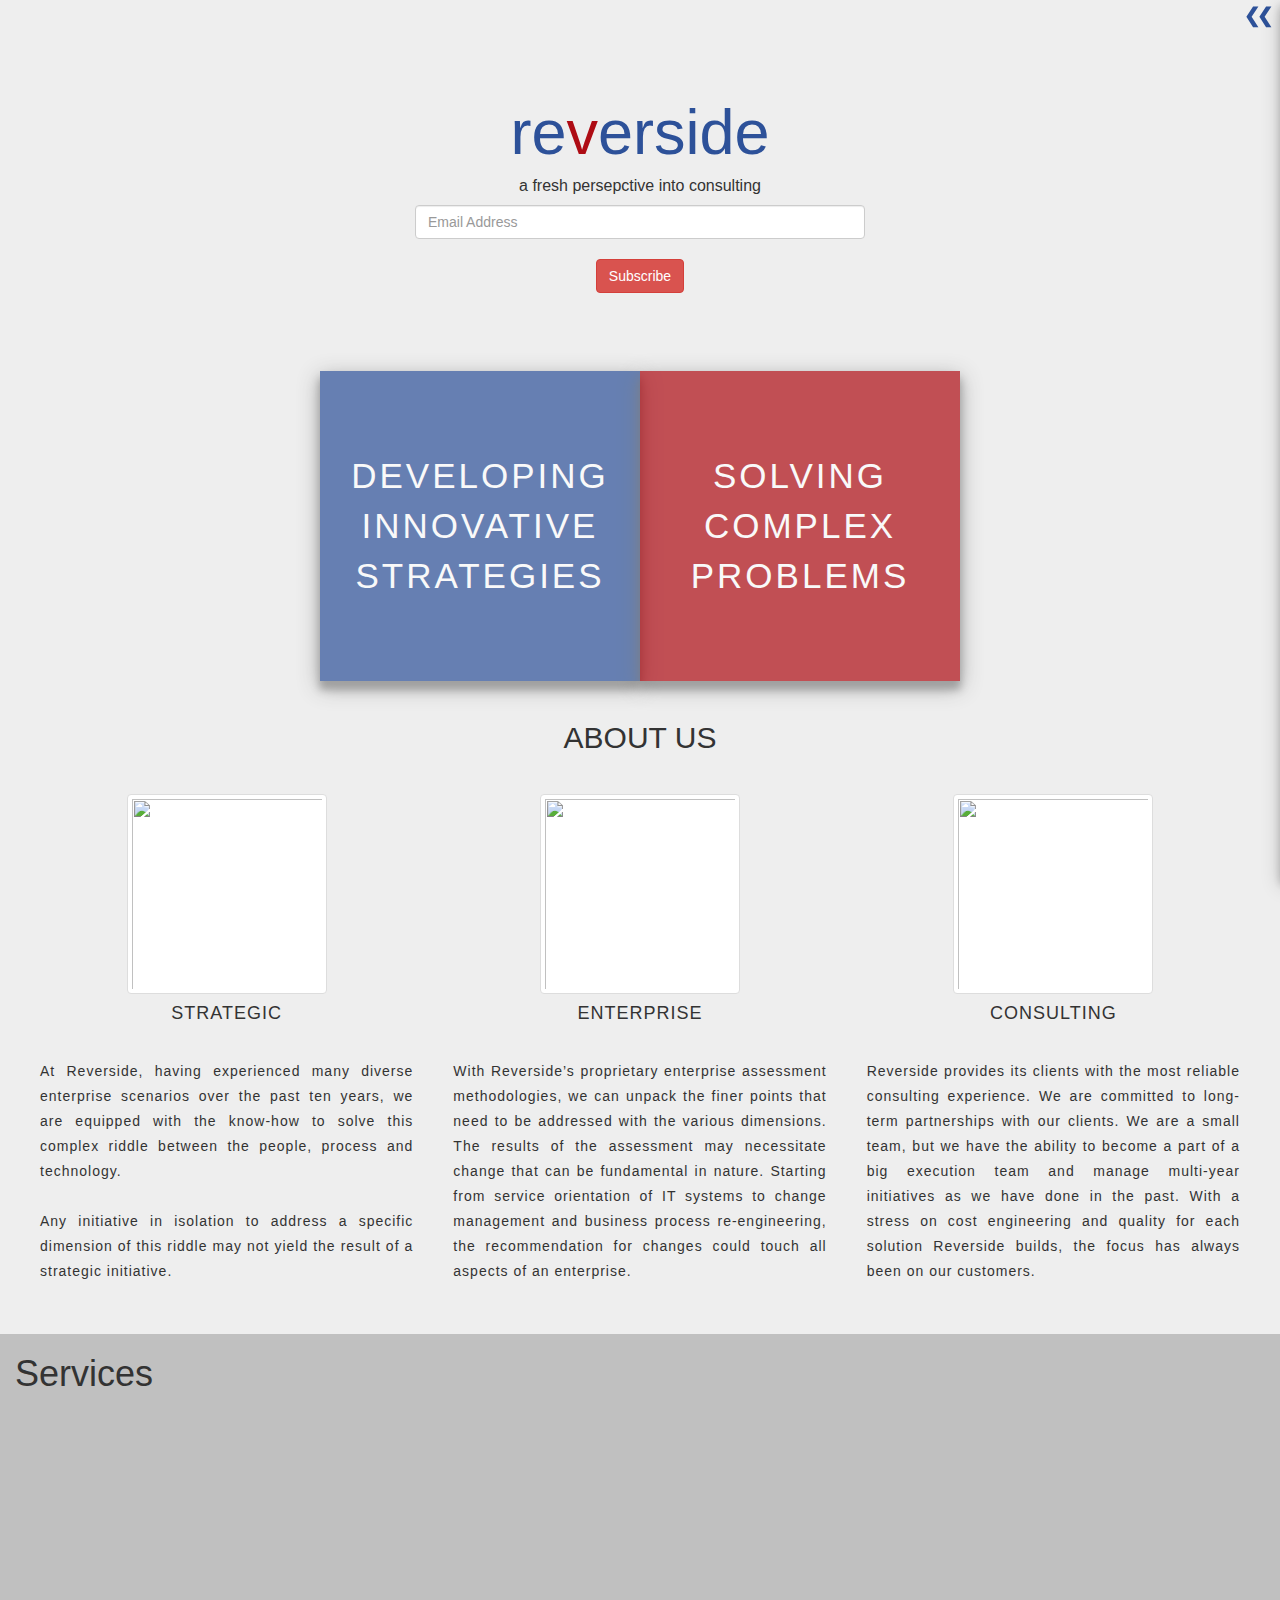
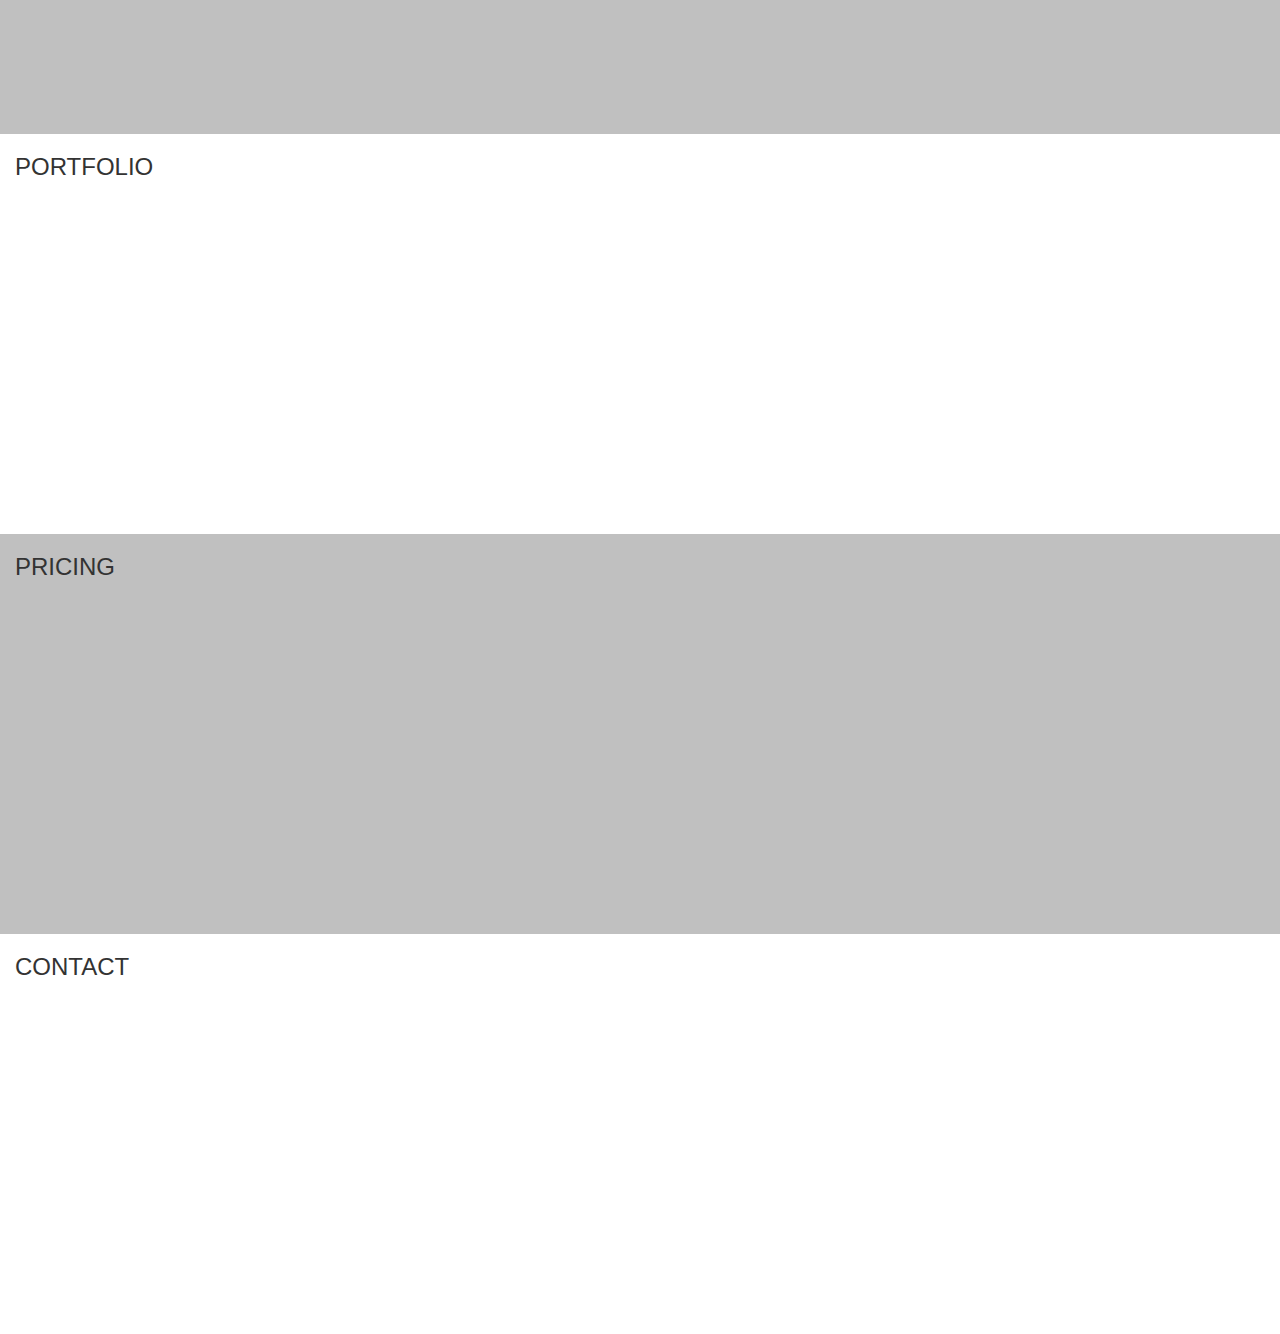
==== index.html @ c1f7d6f1 "Update index.html" ====
<!DOCTYPE html>
<html lang="en">
<head>
  <!-- Theme Made By www.w3schools.com - No Copyright -->
  <title>Bootstrap Theme Company Page</title>
  <meta charset="utf-8">
  <meta name="viewport" content="width=device-width, initial-scale=1">
  <link rel="stylesheet" href="https://maxcdn.bootstrapcdn.com/bootstrap/3.3.7/css/bootstrap.min.css">
  <link href="https://fonts.googleapis.com/css?family=Montserrat" rel="stylesheet" type="text/css">
  <link href="https://fonts.googleapis.com/css?family=Lato" rel="stylesheet" type="text/css">
  <link rel="stylesheet" type="text/css" href="style.css">
  <script src="https://ajax.googleapis.com/ajax/libs/jquery/1.12.4/jquery.min.js"></script>
  <script src="https://maxcdn.bootstrapcdn.com/bootstrap/3.3.7/js/bootstrap.min.js"></script>
</head>
<body id="myPage" data-spy="scroll" data-target=".menu" data-offset="60">

<div style="position: fixed; width: 100%; left: 0; top: 0; background: transparent; padding-right: 10px; z-index: 999;">
   <span style=" float: right; color : #2D5199; font-size: 20px; letter-spacing: 3px; line-height: 30px;">
      <label for="menu-btn" style="letter-spacing: -4px;">&#10094;&#10094;</label>
    </span>
</div>

<input type='checkbox' id='menu-btn' style="display: none;">

<div class="navbar menu" >
    <div style="float: right;  font-size: 20px;   line-height: 30px;   padding-right: 10px;">
    	 <label style="letter-spacing: -4px;" for='menu-btn'>&#10095;&#10095;</label>
    </div>
    <br><br>
    <ul class="nav navbar-nav" >
        <li><a href="#welcome">WELCOME</a></li>
        <li><a href="#about">ABOUT</a></li>
        <li><a href="#services">SERVICES</a></li>
        <li><a href="#portfolio">PORTFOLIO</a></li>
        <li><a href="#pricing">PRICING</a></li>
        <li><a href="#contact">CONTACT</a></li>
    </ul>
</div>

<div id="content" style="background: url(http://www.activityvillage.co.uk/sites/default/files/images/grid_paper_square_dots_460_0.jpg) no-repeat;">
	<div id="welcome" class="jumbotron text-center" style="margin: 0px;">
	  <div style="padding: 30px 0px 30px 0px;">
		  <h1 style="color: #2D5199;">re<font style="color: #AE0C14;">v</font>erside</h1>
		  <h4 style="font-size: 16px;">a fresh persepctive into consulting</h4>
		  <form class="form-inline" style="padding: 0px 20px 0px 20px;">
		    <input type="email" class="form-control" size="50" placeholder="Email Address">
		    <br><br>
		    <button type="button" class="btn btn-danger">Subscribe</button>
		  </form>
	  </div>
	</div>

	<div class="container-fluid" style="background-color: #eee;" >
	  <div class="row" >
	    <div class="col-md-3"></div>
	  	<div class="col-md-3 text-center" style="background: #2D5199; color: white; padding: 80px 0px 80px 0px; opacity: 0.7; box-shadow: 0 8px 8px 0 grey, 0 6px 20px 0 grey;">
	  	
	  	  <span style="font-size: 35px; letter-spacing: 3px;">DEVELOPING INNOVATIVE STRATEGIES</span>
	  	  
	  	</div>
	  	<div class="col-md-3 text-center" style="background: #AE0C14; color: white; padding: 80px 15px 80px 15px; opacity: 0.7; box-shadow: 0 8px 8px 0 grey, 0 6px 20px 0 grey;">
	  	   <span style="font-size: 35px; letter-spacing: 3px;">SOLVING COMPLEX PROBLEMS</span>

	  	</div>
	  </div>
	</div>

	
	   
	</div>


	<!-- Container (About Section) -->
	<div id="about" class="container-fluid" style=" background: #eee;">
	   <div class="row">
	   		<div class="col-md-12 text-center">
	   		<br>
	   			<h2>ABOUT US</h2>
	   			
	   		</div>
	   </div>
	   <div class="row" style="font-size: 14px; line-height: 25px; letter-spacing: 1px; padding: 20px;">
	   	    <div class="col-md-4 text-center" style="padding: 10px 20px 20px 20px;" >
	   	        <img src="http://fravahar.persiangig.com/management/Strategic%20Thinking.png" style="width: 200px; height: 200px;" class="img-thumbnail">
	   	        <h4>STRATEGIC</h4>
	   	        <br>
	   	    	<p style="text-align: justify; " >At Reverside, having experienced many diverse enterprise scenarios over the past ten years, we are equipped with the know-how to solve this complex riddle between the people, process and technology.<br><br> Any initiative in isolation to address a specific dimension of this riddle may not yield the result of a strategic initiative.</p>
	   	    </div>
	   		<div class="col-md-4 text-center" style="padding: 10px 20px 20px 20px; ">
	   			<img src="https://initiativeready.com/media/com_hikashop/upload/methodology.png" style="width: 200px; height: 200px;" class="img-thumbnail">
	   			<h4>ENTERPRISE</h4>
	   			<br>
	   			<p style="text-align: justify; ">With Reverside’s proprietary enterprise assessment methodologies, we can unpack the finer points that need to be addressed with the various dimensions. The results of the assessment may necessitate change that can be fundamental in nature. Starting from service orientation of IT systems to change management and business process re-engineering, the recommendation for changes could touch all aspects of an enterprise.</p>
	   			

	   		</div>
	   		<div class="col-md-4 text-center" style="padding: 10px 20px 20px 20px; ">
	   		<img src="http://asiabearingco.com/best-bearing-shop-in-lucknow-kanpur-delhi-varanasi-barabanki/wp-content/uploads/2015/09/clients.png" style="width: 200px; height: 200px;" class="img-thumbnail">
	   		<h4>CONSULTING</h4>
	   		<br>
	   		<p style="text-align: justify; ">Reverside provides its clients with the most reliable consulting experience. We are committed to long-term partnerships with our clients. We are a small team, but we have the ability to become a part of a big execution team and manage multi-year initiatives as we have done in the past. With a stress on cost engineering and quality for each solution Reverside builds, the focus has always been on our customers.</p>
	   	    </div>
	   </div>
	</div>

	<!-- Container (Services Section) -->
	<div id="services" class="container-fluid" style="height: 400px; background: silver;" >
		<h1>Services</h1>
	</div>

	<!-- Container (Portfolio Section) -->
	<div id="portfolio" class="container-fluid" style="height: 400px; background: white;">
	 	<h3>PORTFOLIO</h3>
	</div>

	<!-- Container (Pricing Section) -->
	<div id="pricing" class="container-fluid" style="height: 400px; background: silver;">
	  	<h3>PRICING</h3>
	</div>

	<!-- Container (Contact Section) -->
	<div id="contact" class="container-fluid bg-grey" style="height: 400px; background: white;">
	  	<h3>CONTACT</h3>
	</div>
</div>

<script src="script.js"></script>

</body>
</html>
---- style.css ----
.menu {
    position: fixed; 
		top: 0;
		bottom: 0;
		right: 0;
		float: left;
		width: 200px;
		z-index: 1000;
		background: #2D5199;
		color: white;
		box-shadow: 0 5px 8px 0 rgba(0, 0, 0, 0.2), 0 6px 20px 0 rgba(0, 0, 0, 0.19);
		transform: translateX(100%);
		transition: transform 1s;
}

.menu > ul > li {
	padding: 10px;
}

.menu > ul > li > a {
 	color: white;
}

#menu-btn:checked + .menu {
 	transform: translateX(0%);
}
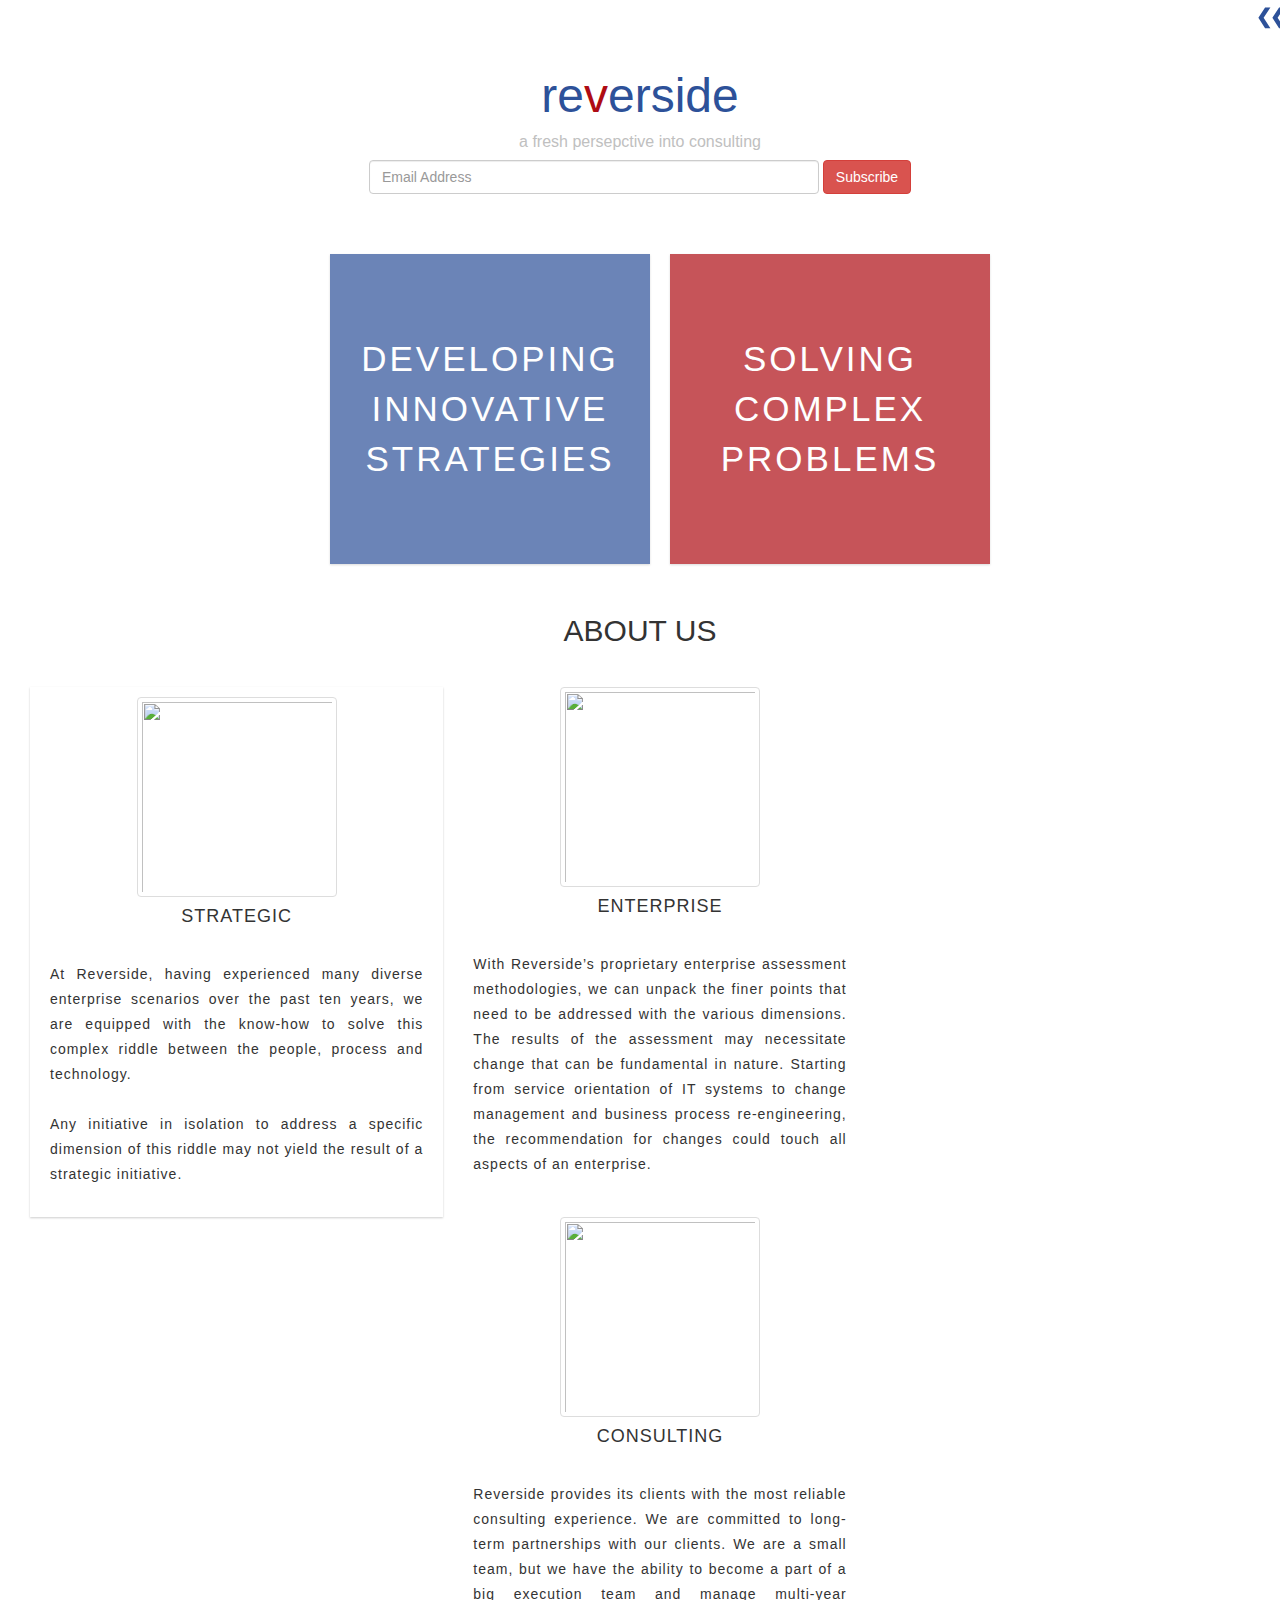
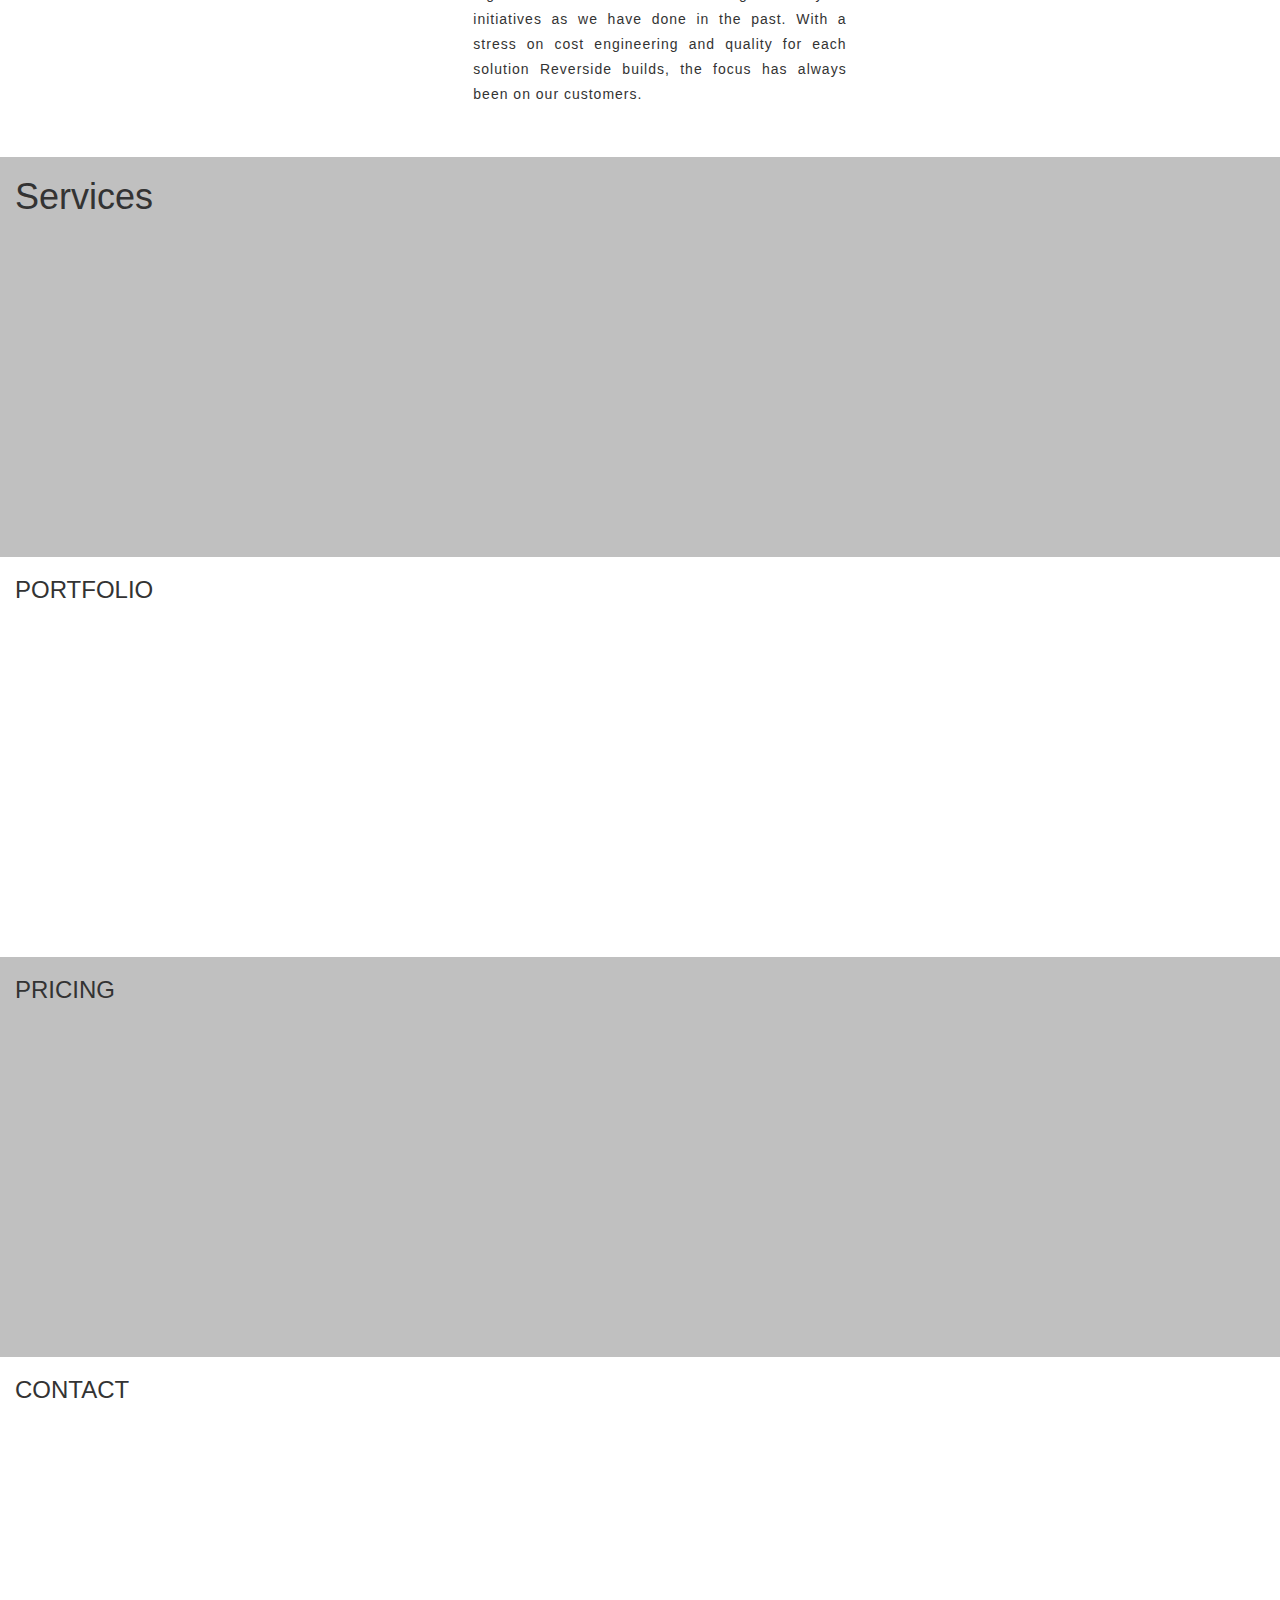
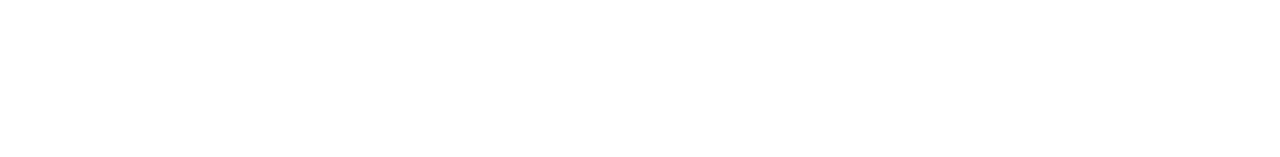
==== commit 5b313fef: "Update" ====
--- a/index.html
+++ b/index.html
@@ -1,8 +1,7 @@
 <!DOCTYPE html>
 <html lang="en">
 <head>
-  <!-- Theme Made By www.w3schools.com - No Copyright -->
-  <title>Bootstrap Theme Company Page</title>
+  <title>Reverside</title>
   <meta charset="utf-8">
   <meta name="viewport" content="width=device-width, initial-scale=1">
   <link rel="stylesheet" href="https://maxcdn.bootstrapcdn.com/bootstrap/3.3.7/css/bootstrap.min.css">
@@ -12,66 +11,62 @@
   <script src="https://ajax.googleapis.com/ajax/libs/jquery/1.12.4/jquery.min.js"></script>
   <script src="https://maxcdn.bootstrapcdn.com/bootstrap/3.3.7/js/bootstrap.min.js"></script>
 </head>
-<body id="myPage" data-spy="scroll" data-target=".menu" data-offset="60">
+<body data-spy="scroll" data-target=".menu" data-offset="60">
 
-<div style="position: fixed; width: 100%; left: 0; top: 0; background: transparent; padding-right: 10px; z-index: 999;">
-   <span style=" float: right; color : #2D5199; font-size: 20px; letter-spacing: 3px; line-height: 30px;">
-      <label for="menu-btn" style="letter-spacing: -4px;">&#10094;&#10094;</label>
-    </span>
-</div>
+  <div id="sidemenu">
+	  <input id="menu-ctrl" type="checkbox"/>
+	  <div class="navbar navbar-inverse  menu-bar" >
+	    <div class="menu-btn">
+	      	<label for="menu-ctrl">&#10094;&#10094;</label>
+	    </div>
+	    <ul class="nav navbar-nav menu-list">
+	        <li><a href="#welcome">WELCOME</a></li>
+	        <li><a href="#about">ABOUT</a></li>
+	        <li><a href="#services">SERVICES</a></li>
+	        <li><a href="#portfolio">PORTFOLIO</a></li>
+	        <li><a href="#pricing">PRICING</a></li>
+	        <li><a href="#contact">CONTACT</a></li>
+	    </ul>
+	  </div>
+  </div>
 
-<input type='checkbox' id='menu-btn' style="display: none;">
-
-<div class="navbar menu" >
-    <div style="float: right;  font-size: 20px;   line-height: 30px;   padding-right: 10px;">
-    	 <label style="letter-spacing: -4px;" for='menu-btn'>&#10095;&#10095;</label>
-    </div>
-    <br><br>
-    <ul class="nav navbar-nav" >
-        <li><a href="#welcome">WELCOME</a></li>
-        <li><a href="#about">ABOUT</a></li>
-        <li><a href="#services">SERVICES</a></li>
-        <li><a href="#portfolio">PORTFOLIO</a></li>
-        <li><a href="#pricing">PRICING</a></li>
-        <li><a href="#contact">CONTACT</a></li>
-    </ul>
-</div>
-
-<div id="content" style="background: url(http://www.activityvillage.co.uk/sites/default/files/images/grid_paper_square_dots_460_0.jpg) no-repeat;">
-	<div id="welcome" class="jumbotron text-center" style="margin: 0px;">
-	  <div style="padding: 30px 0px 30px 0px;">
-		  <h1 style="color: #2D5199;">re<font style="color: #AE0C14;">v</font>erside</h1>
-		  <h4 style="font-size: 16px;">a fresh persepctive into consulting</h4>
-		  <form class="form-inline" style="padding: 0px 20px 0px 20px;">
+<div id="content">
+  
+  <div id="welcome" class="container-fluid">
+    
+    <div class="row">
+      <div class="col-md-3"></div>
+	  <div class="col-md-6 text-center" style="padding: 50px 10px 50px 10px;">
+	    <h1 style="font-size:3pc; color: #2D5199;">re<font style="color: #AE0C14;">v</font>erside</h1>
+	    <h4 style="font-size:1pc; color: silver;">a fresh persepctive into consulting</h4>
+	    <form class="form-inline">
+	      <div class="form-group">
 		    <input type="email" class="form-control" size="50" placeholder="Email Address">
-		    <br><br>
+		  </div>
+		  <div class="form-group">
 		    <button type="button" class="btn btn-danger">Subscribe</button>
-		  </form>
-	  </div>
-	</div>
-
-	<div class="container-fluid" style="background-color: #eee;" >
-	  <div class="row" >
-	    <div class="col-md-3"></div>
-	  	<div class="col-md-3 text-center" style="background: #2D5199; color: white; padding: 80px 0px 80px 0px; opacity: 0.7; box-shadow: 0 8px 8px 0 grey, 0 6px 20px 0 grey;">
-	  	
-	  	  <span style="font-size: 35px; letter-spacing: 3px;">DEVELOPING INNOVATIVE STRATEGIES</span>
-	  	  
-	  	</div>
-	  	<div class="col-md-3 text-center" style="background: #AE0C14; color: white; padding: 80px 15px 80px 15px; opacity: 0.7; box-shadow: 0 8px 8px 0 grey, 0 6px 20px 0 grey;">
-	  	   <span style="font-size: 35px; letter-spacing: 3px;">SOLVING COMPLEX PROBLEMS</span>
-
-	  	</div>
-	  </div>
-	</div>
-
+	      </div>
+		</form>
+		</div>
+	  </div>  
+	  
+	  <div class="row  text-center" style="color: white; opacity: 0.7" >
+		<div class="col-md-3"></div>
+		<div class="col-md-3 card" style="background: #2D5199; padding: 80px 0px 80px 0px;">
+		  <span style="font-size: 35px; letter-spacing: 3px;">DEVELOPING INNOVATIVE STRATEGIES</span>
+		</div>
+		<div class="col-md-3 card" style="background: #AE0C14; padding: 80px 15px 80px 15px;">
+		  <span style="font-size: 35px; letter-spacing: 3px;">SOLVING COMPLEX PROBLEMS</span>
+		</div>
+      </div>
 	
-	   
 	</div>
 
 
+
+
 	<!-- Container (About Section) -->
-	<div id="about" class="container-fluid" style=" background: #eee;">
+	<div id="about" class="container-fluid" >
 	   <div class="row">
 	   		<div class="col-md-12 text-center">
 	   		<br>
@@ -80,7 +75,7 @@
 	   		</div>
 	   </div>
 	   <div class="row" style="font-size: 14px; line-height: 25px; letter-spacing: 1px; padding: 20px;">
-	   	    <div class="col-md-4 text-center" style="padding: 10px 20px 20px 20px;" >
+	   	    <div class="col-md-4 text-center card" style="padding: 10px 20px 20px 20px;" >
 	   	        <img src="http://fravahar.persiangig.com/management/Strategic%20Thinking.png" style="width: 200px; height: 200px;" class="img-thumbnail">
 	   	        <h4>STRATEGIC</h4>
 	   	        <br>
--- a/style.css
+++ b/style.css
@@ -1,26 +1,56 @@
-.menu {
+.menu-bar {
     position: fixed; 
-		top: 0;
-		bottom: 0;
-		right: 0;
-		float: left;
-		width: 200px;
-		z-index: 1000;
-		background: #2D5199;
-		color: white;
-		box-shadow: 0 5px 8px 0 rgba(0, 0, 0, 0.2), 0 6px 20px 0 rgba(0, 0, 0, 0.19);
-		transform: translateX(100%);
-		transition: transform 1s;
+	top: 0;
+	bottom: 0;
+	right: 0;
+	margin: 0px;
+	float: left;
+	z-index: 1000;
+	/*box-shadow: 0 5px 8px 0 rgba(0, 0, 0, 0.2), 0 6px 20px 0 rgba(0, 0, 0, 0.19);*/
+	transform: translateX(100%);
+	transition: transform 1s;
+	width: 55%;
+	max-width: 300px;	
 }
 
-.menu > ul > li {
+.menu-bar > ul > li {
 	padding: 10px;
+	width: 100%;
 }
 
-.menu > ul > li > a {
+.menu-bar > ul > li > a {
  	color: white;
 }
 
-#menu-btn:checked + .menu {
+#menu-ctrl {
+	display: none;
+}
+
+#menu-ctrl:checked + .menu-bar {
  	transform: translateX(0%);
 }
+
+#menu-ctrl:checked + .menu-bar > .menu-btn {
+	color: red;
+	transform:rotateY(180deg);
+	padding-left: calc(100% - 25px);
+}
+
+.menu-btn{
+	margin-left: -25px; 
+	color : #2D5199; 
+	font-size: 20px; 
+	letter-spacing: -3px; 
+	line-height: 30px;
+}
+
+.menu-list{
+	width: 100%; 
+	margin: 0px;
+}
+
+.card {
+	box-shadow: 0 1px 2px rgba(0,0,0,0.2);
+	margin: 10px;
+}
+
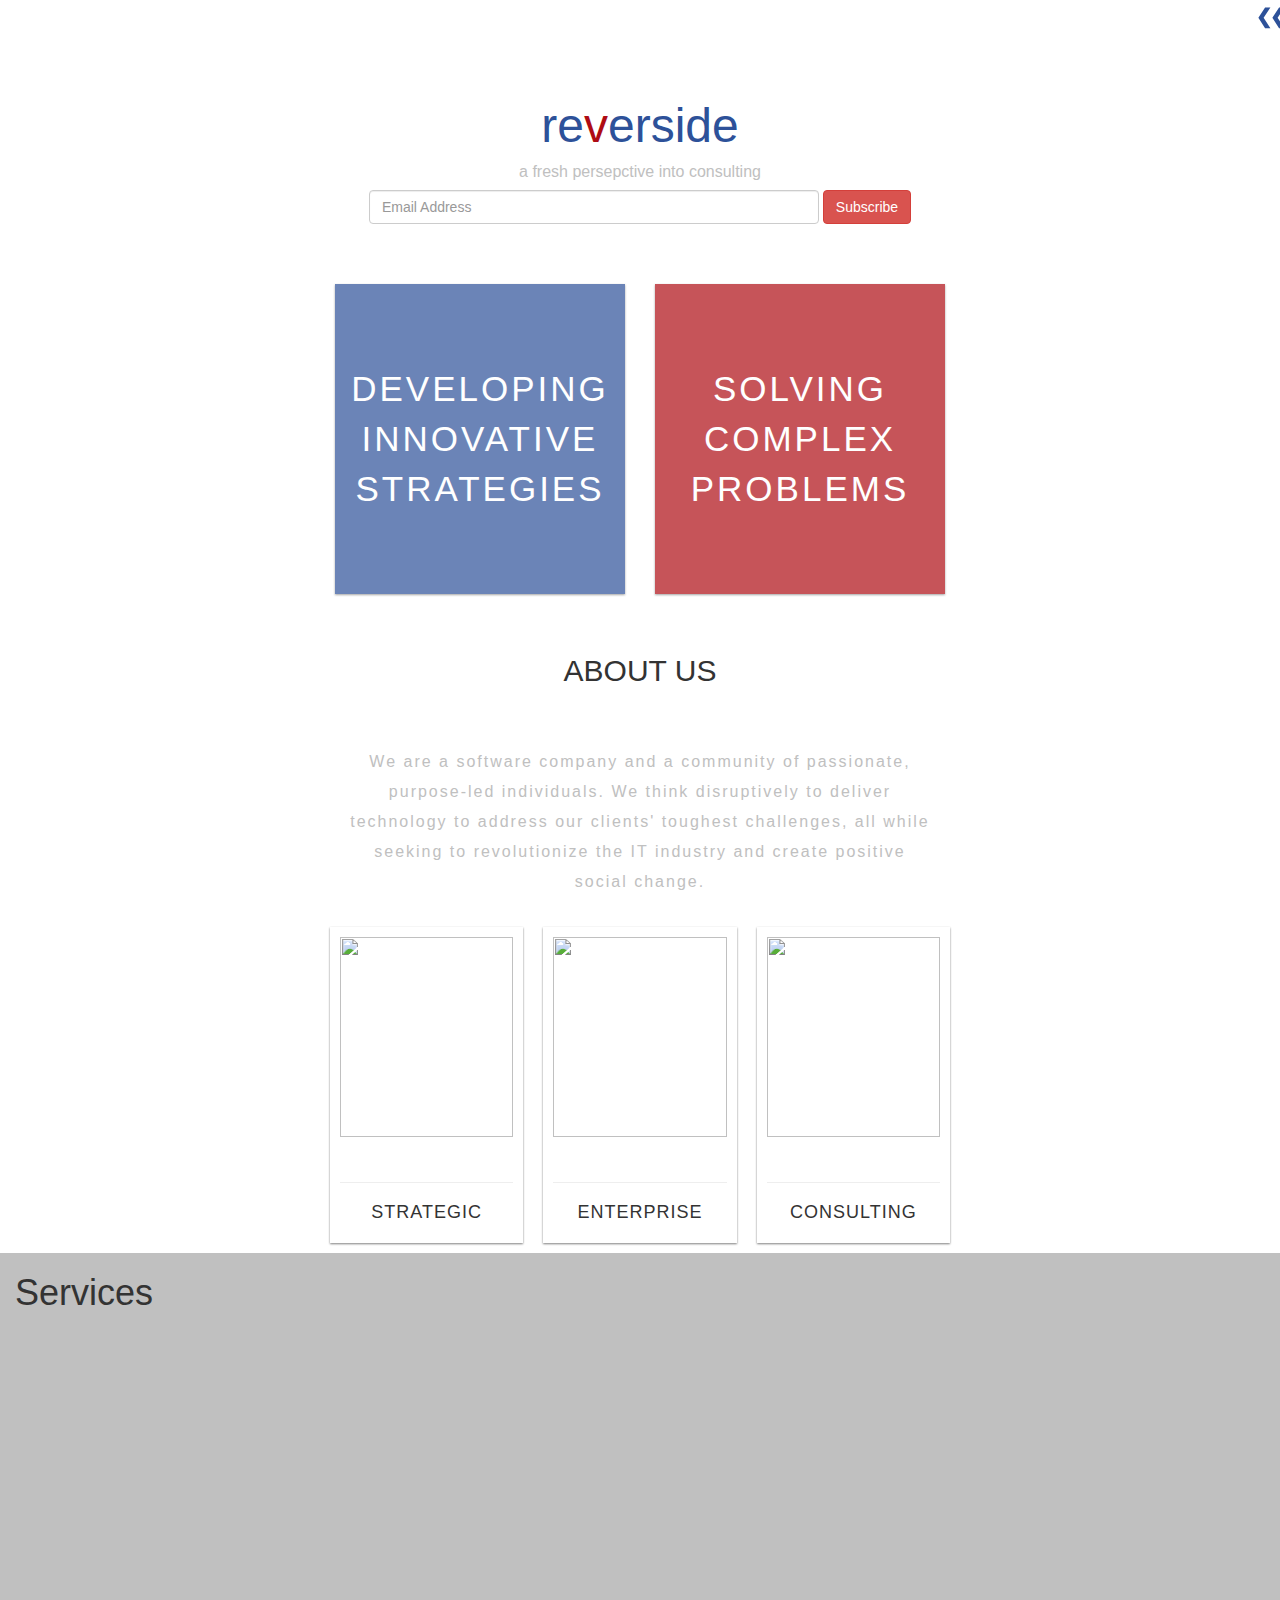
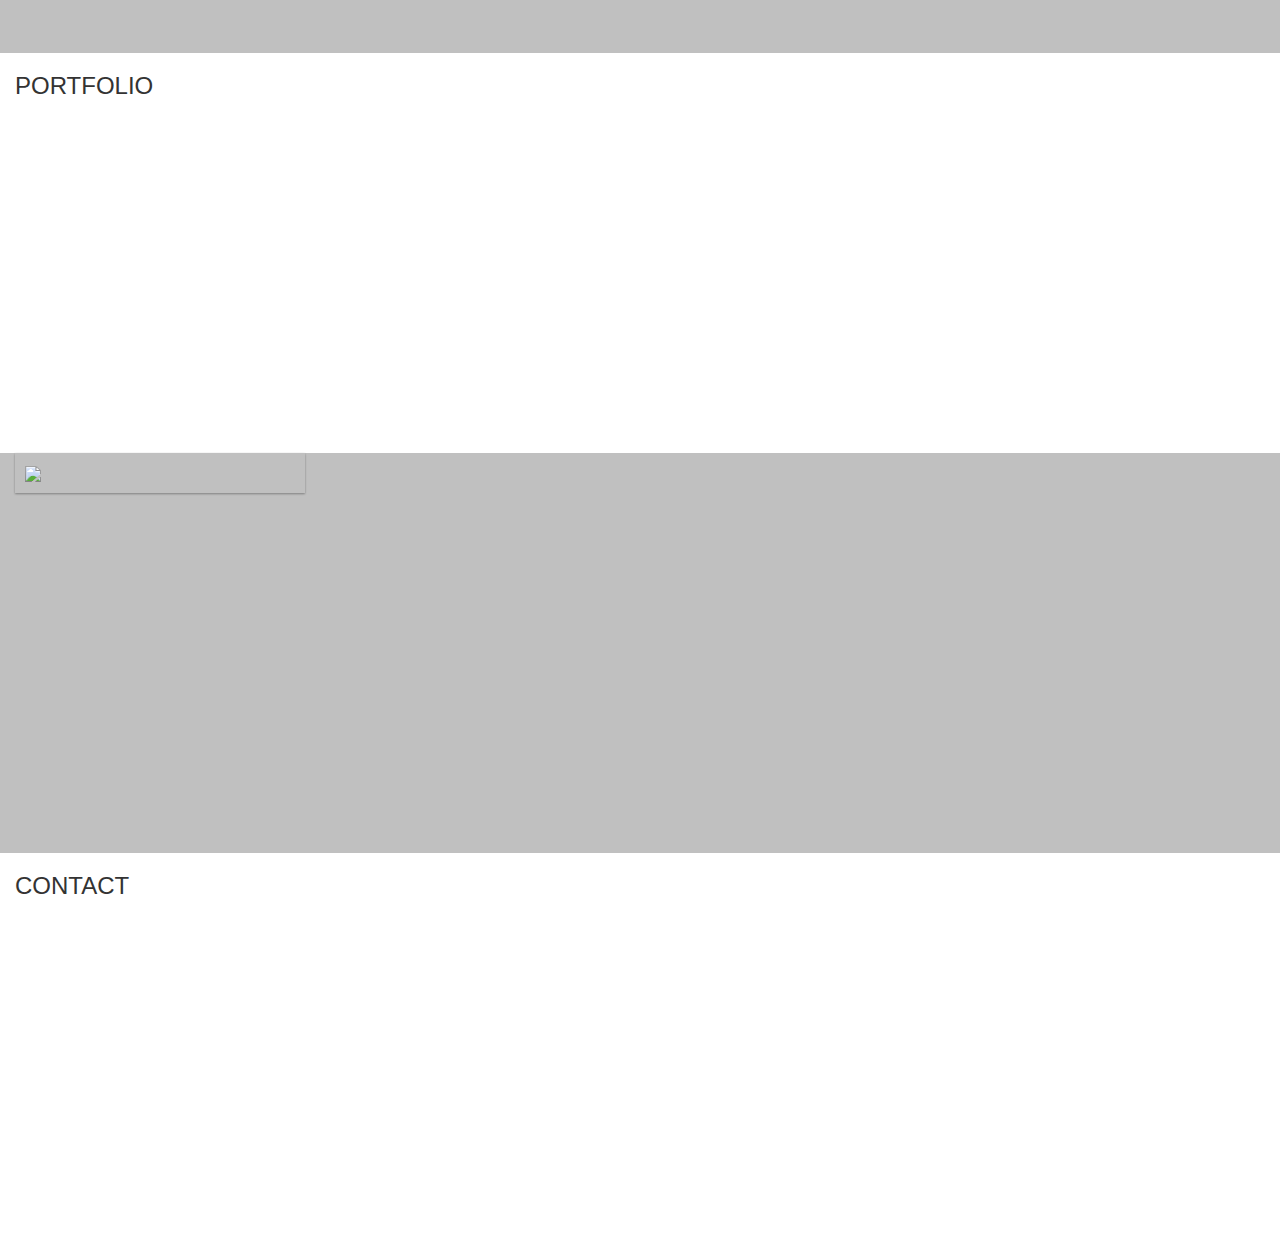
==== commit 7b326c9e: "Styling About Section" ====
--- a/index.html
+++ b/index.html
@@ -13,9 +13,9 @@
 </head>
 <body data-spy="scroll" data-target=".menu" data-offset="60">
 
-  <div id="sidemenu">
+
 	  <input id="menu-ctrl" type="checkbox"/>
-	  <div class="navbar navbar-inverse  menu-bar" >
+	  <div class="navbar navbar-inverse menu menu-bar" >
 	    <div class="menu-btn">
 	      	<label for="menu-ctrl">&#10094;&#10094;</label>
 	    </div>
@@ -28,15 +28,15 @@
 	        <li><a href="#contact">CONTACT</a></li>
 	    </ul>
 	  </div>
-  </div>
+ 
 
 <div id="content">
   
-  <div id="welcome" class="container-fluid">
+  <div id="welcome" class="container-fluid" style="padding-top: 80px; padding-bottom: 10px;">
     
     <div class="row">
       <div class="col-md-3"></div>
-	  <div class="col-md-6 text-center" style="padding: 50px 10px 50px 10px;">
+	  <div class="col-md-6 text-center" >
 	    <h1 style="font-size:3pc; color: #2D5199;">re<font style="color: #AE0C14;">v</font>erside</h1>
 	    <h4 style="font-size:1pc; color: silver;">a fresh persepctive into consulting</h4>
 	    <form class="form-inline">
@@ -47,20 +47,24 @@
 		    <button type="button" class="btn btn-danger">Subscribe</button>
 	      </div>
 		</form>
-		</div>
-	  </div>  
+	  </div>
+	</div>  
 	  
-	  <div class="row  text-center" style="color: white; opacity: 0.7" >
-		<div class="col-md-3"></div>
-		<div class="col-md-3 card" style="background: #2D5199; padding: 80px 0px 80px 0px;">
-		  <span style="font-size: 35px; letter-spacing: 3px;">DEVELOPING INNOVATIVE STRATEGIES</span>
-		</div>
-		<div class="col-md-3 card" style="background: #AE0C14; padding: 80px 15px 80px 15px;">
-		  <span style="font-size: 35px; letter-spacing: 3px;">SOLVING COMPLEX PROBLEMS</span>
-		</div>
-      </div>
+	<div class="row" style="margin-top:50px; color: white; opacity: 0.7" >
+	  <div class="col-md-3"></div>
+	  <div class="col-md-3 col-sm-12 col-xs-12" style="padding: 10px 15px 10px 15px;">
+	  	<div class="card text-center" style="background: #2D5199; padding: 80px 0px 80px 0px;">
+	  		<span style="font-size: 35px; letter-spacing: 3px;">DEVELOPING INNOVATIVE STRATEGIES</span>
+	  	</div>
+	  </div>
+	  <div class="col-md-3 col-sm-12 col-xs-12" style="padding: 10px 15px 10px 15px;">
+	  	<div class="card text-center" style="background: #AE0C14; padding: 80px 15px 80px 15px;">
+	  		<span style="font-size: 35px; letter-spacing: 3px;">SOLVING COMPLEX PROBLEMS</span>
+	  	</div>
+	  </div>
+	</div>
 	
-	</div>
+  </div>
 
 
 
@@ -71,31 +75,67 @@
 	   		<div class="col-md-12 text-center">
 	   		<br>
 	   			<h2>ABOUT US</h2>
-	   			
+	   			<br><br>
 	   		</div>
 	   </div>
-	   <div class="row" style="font-size: 14px; line-height: 25px; letter-spacing: 1px; padding: 20px;">
-	   	    <div class="col-md-4 text-center card" style="padding: 10px 20px 20px 20px;" >
-	   	        <img src="http://fravahar.persiangig.com/management/Strategic%20Thinking.png" style="width: 200px; height: 200px;" class="img-thumbnail">
-	   	        <h4>STRATEGIC</h4>
-	   	        <br>
-	   	    	<p style="text-align: justify; " >At Reverside, having experienced many diverse enterprise scenarios over the past ten years, we are equipped with the know-how to solve this complex riddle between the people, process and technology.<br><br> Any initiative in isolation to address a specific dimension of this riddle may not yield the result of a strategic initiative.</p>
+	   <div class="row">
+	   		<div class="col-md-3">
+	   		</div>
+	   		<div class="col-md-6 text-center">
+	   			<p style='padding: 10px 15px 10px 15px; font-size: 16px; color: silver; font-family: Arial,sans-serif; line-height: 30px;letter-spacing: 2px;text-rendering: optimizeLegibility;text-size-adjust: initial;'>
+	        	 We are a software company and a community of passionate, purpose-led individuals. We think disruptively to deliver technology to address our clients' toughest challenges, all while seeking to revolutionize the IT industry and create positive social change.
+	        	</p>
+	   		</div>
+	   </div>
+	   <div class="row" style="font-size: 14px; line-height: 25px; letter-spacing: 1px;">
+	        <div class="col-md-3">
+	   		</div>
+	   	    <div class="col-md-2 text-center" style="padding: 10px 10px 10px 10px;">
+	   	    	<div class="card">
+	   	    		<div class="front">
+			   	        <img src="http://fravahar.persiangig.com/management/Strategic%20Thinking.png" width="100%" height="200px;">
+			   	        <br><br>
+			   	        <hr>
+			   	        <h4>STRATEGIC</h4>
+		   	        </div>
+		   	    	<div class="back">
+		   	    		<p style="text-align: justify;  font-size: 14px; font-family: Arial,sans-serif;" >At Reverside, having experienced many diverse enterprise scenarios over the past ten years, we are equipped with the know-how to solve this complex riddle between the people, process and technology.</p>
+		   	    	</div> 
+	   	    	</div>
 	   	    </div>
-	   		<div class="col-md-4 text-center" style="padding: 10px 20px 20px 20px; ">
-	   			<img src="https://initiativeready.com/media/com_hikashop/upload/methodology.png" style="width: 200px; height: 200px;" class="img-thumbnail">
-	   			<h4>ENTERPRISE</h4>
-	   			<br>
-	   			<p style="text-align: justify; ">With Reverside’s proprietary enterprise assessment methodologies, we can unpack the finer points that need to be addressed with the various dimensions. The results of the assessment may necessitate change that can be fundamental in nature. Starting from service orientation of IT systems to change management and business process re-engineering, the recommendation for changes could touch all aspects of an enterprise.</p>
-	   			
+	   	    <div class="col-md-2 text-center" style="padding: 10px 10px 10px 10px;">
+	   			<div class="card">
+	   				<div class="front">
+	   					<img src="https://initiativeready.com/media/com_hikashop/upload/methodology.png" width="100%" height="200px;">
+		   				 <br><br>
+			   	        <hr>
+			   			<h4>ENTERPRISE</h4>
+	   				</div>
+	   				
+		   			<div class="back">
+		   				<p style="text-align: justify; font-size: 14px;">With Reverside’s proprietary enterprise assessment methodologies, we can unpack the finer points that need to be addressed with the various dimensions. The results of the assessment may necessitate change that can be fundamental in nature. Starting from service orientation of IT systems to change management and business process re-engineering, the recommendation for changes could touch all aspects of an enterprise.</p>
+		   			</div>  			
+	   			</div>
+	   		</div>
+	   		<div class="col-md-2 text-center" style="padding: 10px 10px 10px 10px;">
+	   			<div class="card">
+	   				<div class="front">
+	   					<img src="http://asiabearingco.com/best-bearing-shop-in-lucknow-kanpur-delhi-varanasi-barabanki/wp-content/uploads/2015/09/clients.png" width="100%" height="200px;">
+		   				 <br><br>
+			   	        <hr>
+				   		<h4>CONSULTING</h4>
+	   				</div>
+	   				
+	   				<div class="back">
+	   					<p style="text-align: justify; font-size: 14px;">Reverside provides its clients with the most reliable consulting experience. We are committed to long-term partnerships with our clients. We are a small team, but we have the ability to become a part of a big execution team and manage multi-year initiatives as we have done in the past. With a stress on cost engineering and quality for each solution Reverside builds, the focus has always been on our customers.</p>
+	   				</div>
+			   		
+	   			</div>
+	   		
+	   	    </div>
+	   		
+	   </div>
 
-	   		</div>
-	   		<div class="col-md-4 text-center" style="padding: 10px 20px 20px 20px; ">
-	   		<img src="http://asiabearingco.com/best-bearing-shop-in-lucknow-kanpur-delhi-varanasi-barabanki/wp-content/uploads/2015/09/clients.png" style="width: 200px; height: 200px;" class="img-thumbnail">
-	   		<h4>CONSULTING</h4>
-	   		<br>
-	   		<p style="text-align: justify; ">Reverside provides its clients with the most reliable consulting experience. We are committed to long-term partnerships with our clients. We are a small team, but we have the ability to become a part of a big execution team and manage multi-year initiatives as we have done in the past. With a stress on cost engineering and quality for each solution Reverside builds, the focus has always been on our customers.</p>
-	   	    </div>
-	   </div>
 	</div>
 
 	<!-- Container (Services Section) -->
@@ -109,8 +149,14 @@
 	</div>
 
 	<!-- Container (Pricing Section) -->
-	<div id="pricing" class="container-fluid" style="height: 400px; background: silver;">
-	  	<h3>PRICING</h3>
+	<div id="clients" class="container-fluid" style="height: 400px; background: silver;">
+	  	<div class="row">
+	  		<div class="col-md-3">
+	  			<div class="card">
+	  				<img src="https://static.wixstatic.com/media/a83b83_30c35e15a3074211becf59ff3b153c80.png/v1/fill/w_187,h_81,al_c,q_80,usm_0.66_1.00_0.01/a83b83_30c35e15a3074211becf59ff3b153c80.webp">
+	  			</div>
+	  		</div>
+	  	</div>
 	</div>
 
 	<!-- Container (Contact Section) -->
--- a/style.css
+++ b/style.css
@@ -50,7 +50,35 @@
 }
 
 .card {
-	box-shadow: 0 1px 2px rgba(0,0,0,0.2);
-	margin: 10px;
+	width: 100%;
+	box-shadow: 0 1px 2px grey;
+	padding: 10px;
 }
 
+.front {
+	transition: opacity 1s;
+}
+
+.back {
+	position: absolute; 
+	top: 0px; 
+	left: 0px; 
+	margin: 10px; 
+	padding: 15px;
+	opacity: 0;
+	transition: opacity 1s;
+	height: calc(100% - 20px);
+	overflow-y: auto;
+}
+
+.card:hover > .front {
+	opacity: 0;
+	
+}
+
+.card:hover > .back {
+	opacity: 1;
+	background: #2D5199;
+	color: white;
+}
+
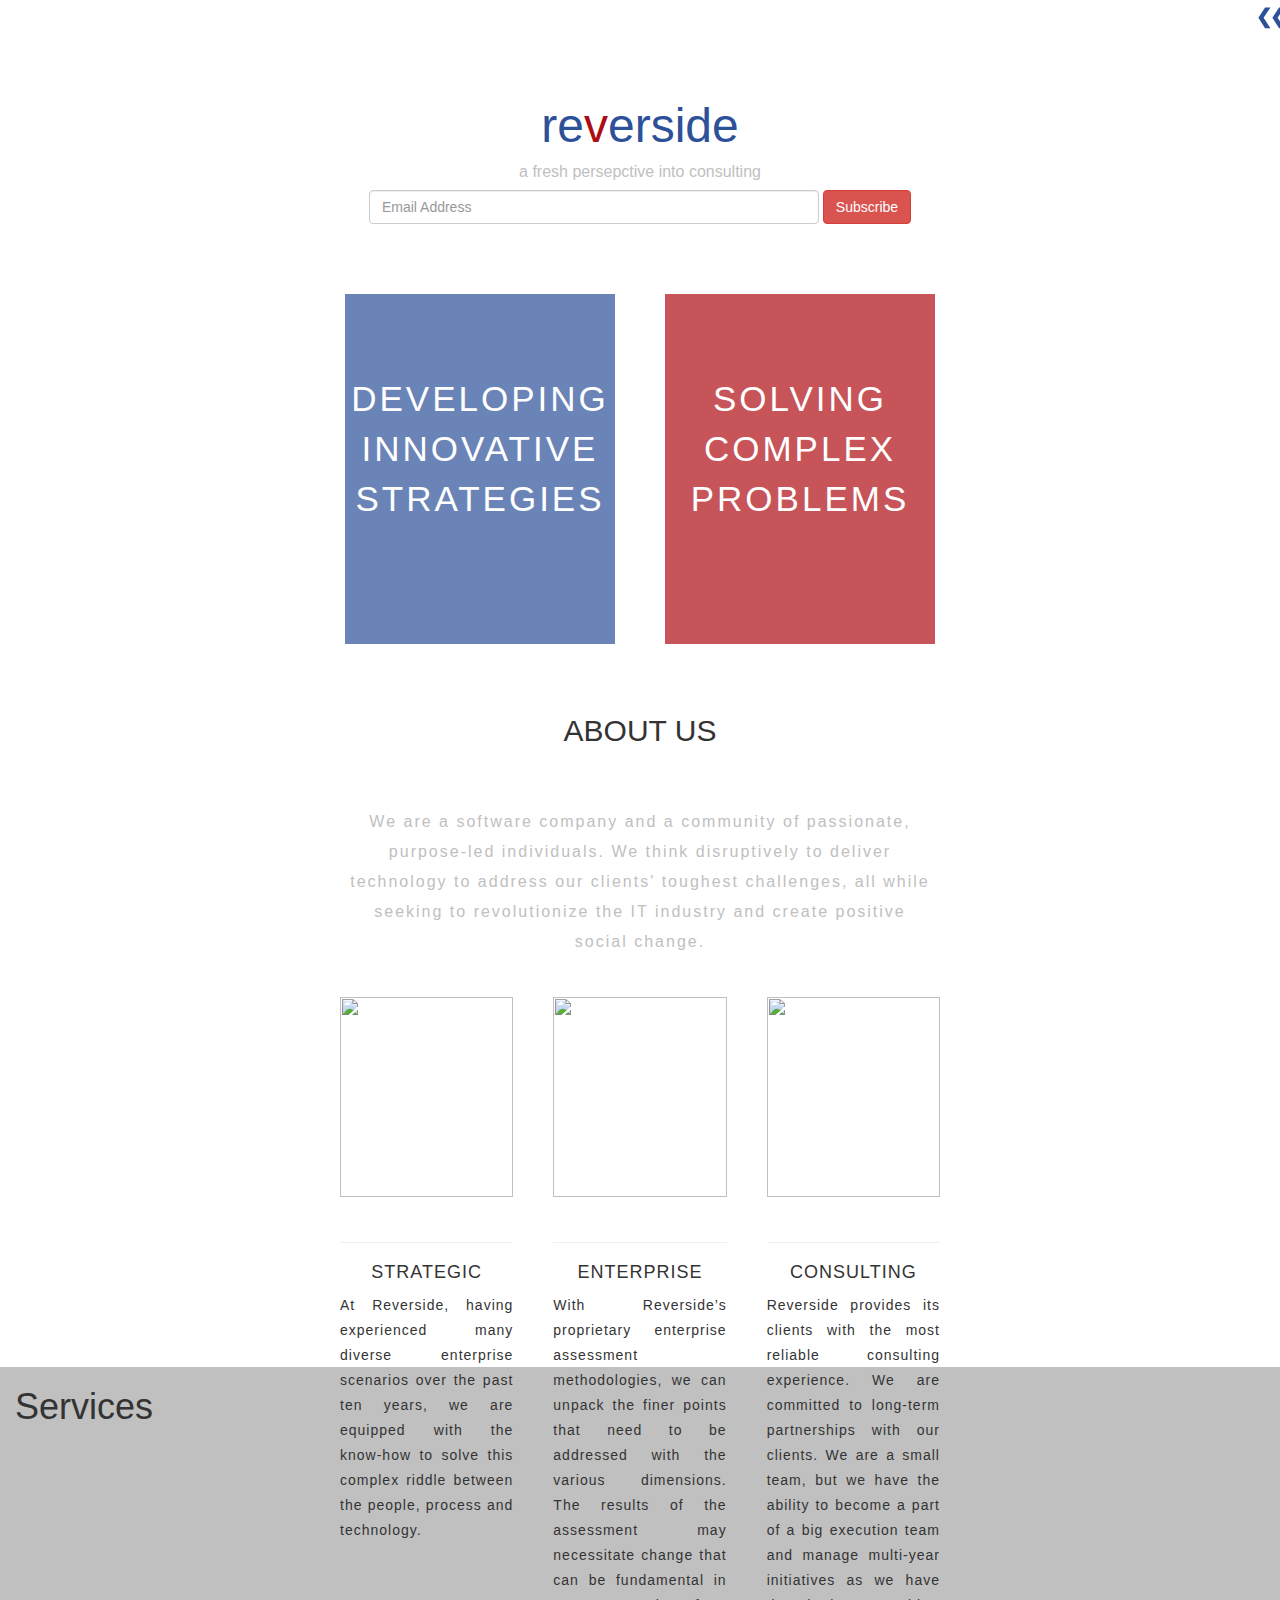
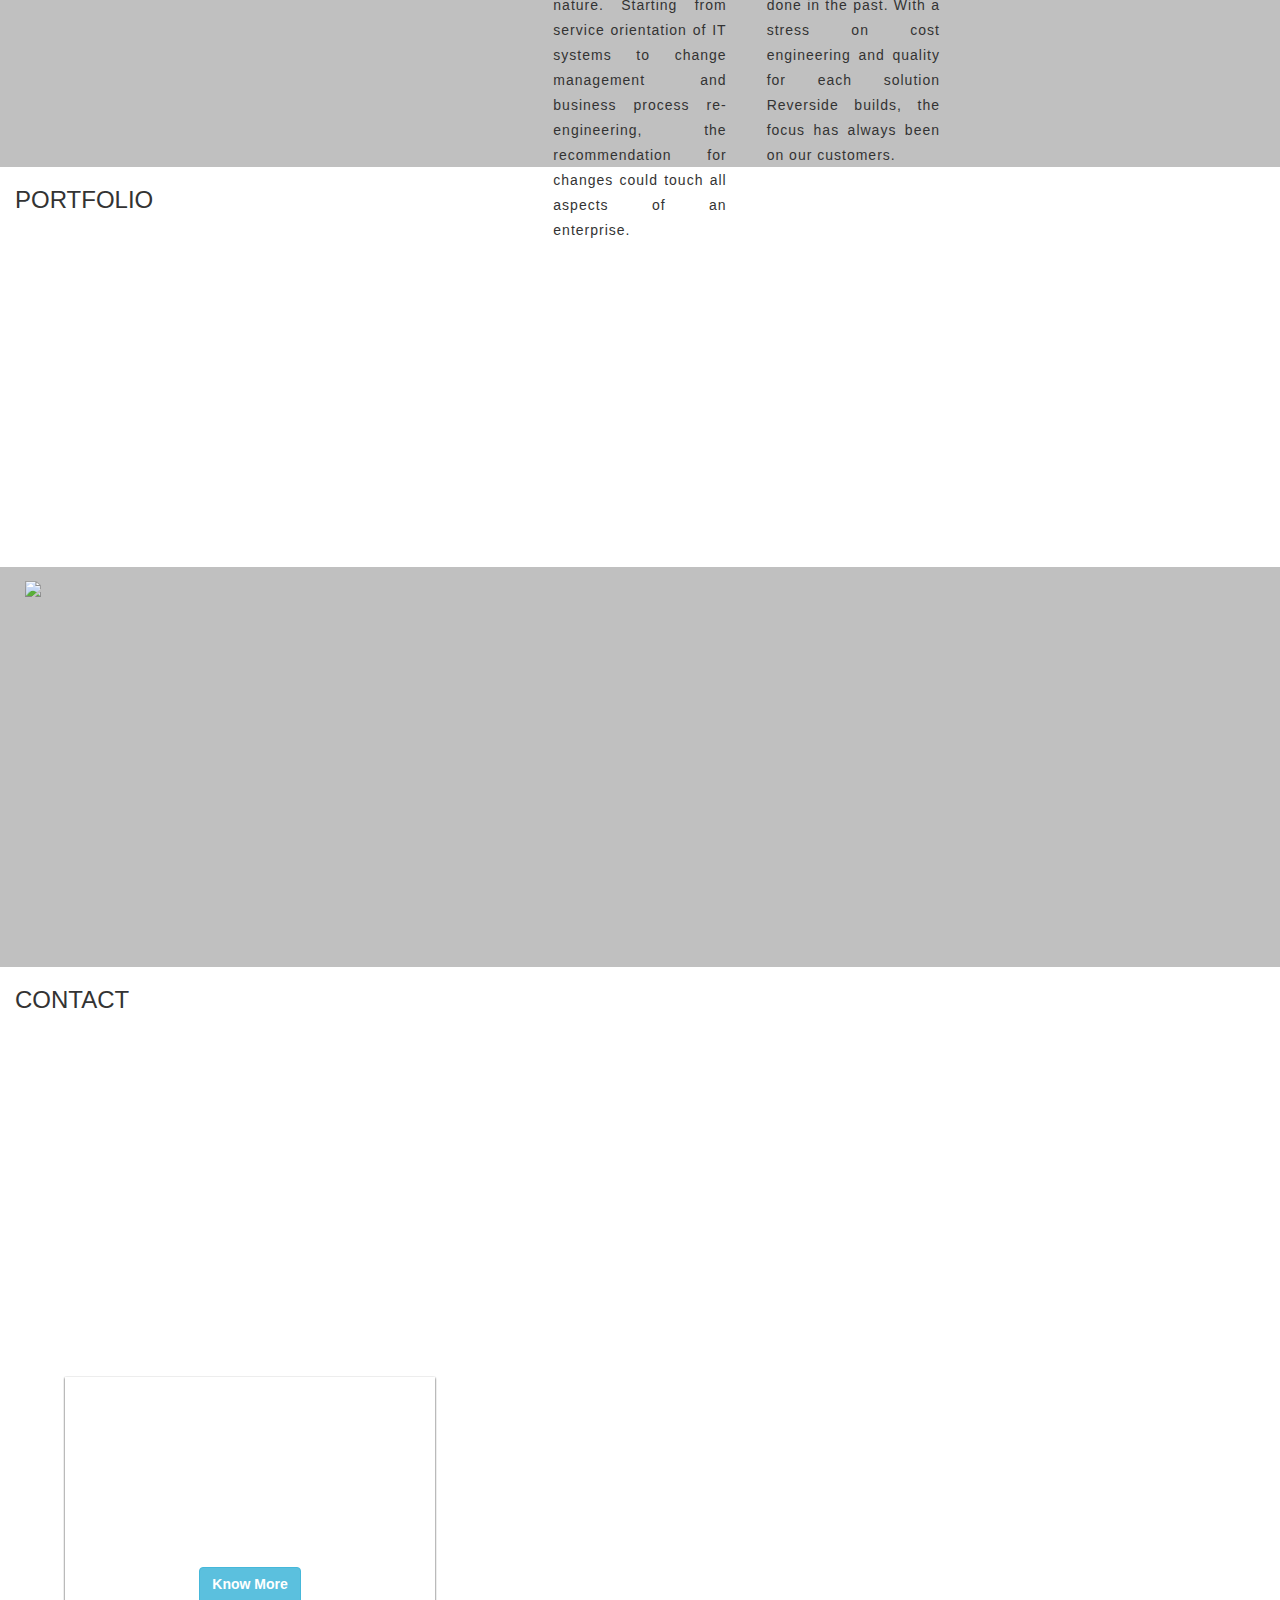
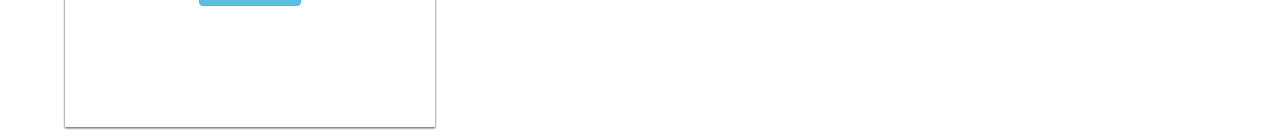
==== commit 4fe7033b: "Introducing new css for cards" ====
--- a/index.html
+++ b/index.html
@@ -148,6 +148,8 @@
 	 	<h3>PORTFOLIO</h3>
 	</div>
 
+
+
 	<!-- Container (Pricing Section) -->
 	<div id="clients" class="container-fluid" style="height: 400px; background: silver;">
 	  	<div class="row">
@@ -163,6 +165,139 @@
 	<div id="contact" class="container-fluid bg-grey" style="height: 400px; background: white;">
 	  	<h3>CONTACT</h3>
 	</div>
+
+
+	<div class="container">
+		<div class="row">
+			<div class="col-md-4 col-xs-6 no-padding" >
+
+				<div class="card">
+					<input type="checkbox" class="card-side-ctrl" id='card_1_rotate'>
+					<div class="card-front">
+						<div class="card-header">
+							<!-- Header if any-->
+						</div>
+						<div class="card-body">
+							<input type="radio" name="xyz" id="a" class="card-section-ctrl" checked>
+							<div class="card-section img_business_transformation" style="color: white;">
+								<div class="card-content">
+									<h1>Business Transformation</h1>
+									<br><br><br><br>
+									<button class="btn btn-info">
+										<label for='card_1_rotate' >Know More</label>
+									</button>
+								</div> <!-- end : card-content-->
+							</div> <!-- end: card-section-->
+						</div> <!-- end : card-body -->
+						<div class="card-footer">
+							<!-- Footer if any -->
+						</div>
+					</div> <!-- end :card-front -->
+					<div class="card-back" >
+						<div class="card-header text-center">
+							<label for='card_1_rotate' class="card-close"> &#10060;</label>
+						</div>
+						<div class="card-body">
+							<input type="radio" name="bts" id="bts_1" class="card-section-ctrl" checked="checked"/>
+							<div class="card-section" >
+								<div>
+									<div style="padding: 0px 20px 0px 10px;">
+										<h4>Business Process Management</h4>
+									</div>
+								</div>
+								<input type="checkbox" id="sec1" class="card-content-ctrl" />
+								<div class="card-content">
+									<img  class="image_2_1" width ="100%" height="40%">
+									<p style="padding: 5px;">
+										Want to exceed your client expectations?Want to respond to changing consumer,
+										market, and regulatory demands faster than your peers?
+									</p>
+									<label for="sec1">Read More</label>
+								</div>
+								<input type="checkbox" id="sec2" class="card-content-ctrl" />
+								<div class="card-content">
+									<div><label for="sec1">&#9650;</label></div>
+									<p style="padding: 5px;">
+										Want to respond to changing consumer, market, and regulatory demands faster
+										than your peers?<br>Want to connect the LOBs to the IT department within your
+										organization?
+									</p>
+									<div><label for="sec2">&#9660;</label></div>
+								</div>
+								<input type="checkbox" id="sec3" class="card-content-ctrl" />
+								<div class="card-content">
+									<div><label for="sec2">&#9650;</label></div>
+									<p style="padding: 5px;">
+										We has the know-how with its Business Process Management service offerings.
+										We can help in reduction of human errors and miscommunication and
+										focus stakeholders on the requirements of their role thus making
+										organization's workflow more effective, efficient and capable of adapting
+										to an ever-changing environment.
+									</p>
+									<div><label for="sec3">&#9660;</label></div>
+								</div>
+								<input type="checkbox" id="sec4" class="card-content-ctrl" />
+								<div class="card-content">
+									<div><label for="sec3">&#9650;</label></div>
+									<h4> How we do it? </h4>
+									<p style="padding: 5px;">
+										By Aligning corporate strategy with business processes.
+										By Identifying the key business drivers and processes By
+										Modeling, Analyzing and optimizing the key processes By
+										Automating the processes and monitoring to improve business
+										performance.
+									</p>
+
+								</div>
+								<div style="position: absolute; bottom: 0px; text-align: center; width: 100%;">
+									<label for="bts_1" style="font-size: 32px;"> &#9679; </label> &nbsp;&nbsp;
+									<label for="bts_2" style="font-size: 32px;"> &#9675; </label> &nbsp;&nbsp;
+									<label for="bts_3" style="font-size: 32px;"> &#9675; </label>
+								</div>
+							</div>
+							<input type="radio" name="bts" id="bts_2" class="card-section-ctrl" >
+							<div class="card-section" style="word-wrap: break-word;">
+								<div class="card-content">
+									<img class="image_2_2" style="width: 100%; height: 50%;">
+									<div style="padding: 10px 20px 0px 10px;"><h4>Enterprise Resource Planning</h4></div>
+									<p style="padding: 5px;">
+										Accounting and financial applications, Procurement,Order Processing and
+										Supplier Management,Inventory management, HR management and Payroll Functions.
+									</p>
+									<div style="position: absolute; bottom: 0px; text-align: center; width: 100%;">
+										<label for="bts_1" style="font-size: 32px;"> &#9675; </label> &nbsp;&nbsp;
+										<label for="bts_2" style="font-size: 32px;"> &#9679; </label> &nbsp;&nbsp;
+										<label for="bts_3" style="font-size: 32px;"> &#9675; </label>
+									</div>
+								</div> <!-- end: card-content -->
+							</div> <!-- end: card-section -->
+							<input type="radio" name="bts" id="bts_3" class="card-section-ctrl" >
+							<div class="card-section" style="word-wrap: break-word;">
+								<div class="card-content">
+									<img class="image_2_3" style="width: 100%; height: 50%;">
+									<div style="padding: 10px 20px 0px 10px;">
+										<h4>Business Process Re-engineering</h4>
+									</div>
+									<p style="padding: 5px;">
+										Looking for a manifold increase instead of a small percentage improvement?
+										Ready to reinvent from scratch?
+									</p>
+									<div style="position: absolute; bottom: 0px; text-align: center; width: 100%;">
+										<label for="bts_1" style="font-size: 32px;"> &#9675; </label> &nbsp;&nbsp;
+										<label for="bts_2" style="font-size: 32px;"> &#9675; </label> &nbsp;&nbsp;
+										<label for="bts_3" style="font-size: 32px;"> &#9679; </label>
+									</div>
+								</div> <!-- end: card-content-->
+							</div> <!-- end: card-section -->
+						</div>
+						<div class="card-footer text-center">
+							<!--  <label for='def'>C L O S E</label> -->
+						</div>
+					</div> <!-- /wallet-back -->
+
+				</div> <!-- /col -->
+			</div> <!-- /row -->
+		</div> <!-- /container -->
 </div>
 
 <script src="script.js"></script>
--- a/style.css
+++ b/style.css
@@ -49,36 +49,172 @@
 	margin: 0px;
 }
 
+/*.card {*/
+	/*width: 100%;*/
+	/*box-shadow: 0 1px 2px grey;*/
+	/*padding: 10px;*/
+/*}*/
+
+/*.front {*/
+	/*transition: opacity 1s;*/
+/*}*/
+
+/*.back {*/
+	/*position: absolute; */
+	/*top: 0px; */
+	/*left: 0px; */
+	/*margin: 10px; */
+	/*padding: 15px;*/
+	/*opacity: 0;*/
+	/*transition: opacity 1s;*/
+	/*height: calc(100% - 20px);*/
+	/*overflow-y: auto;*/
+/*}*/
+
+/*.card:hover > .front {*/
+	/*opacity: 0;*/
+	/**/
+/*}*/
+
+/*.card:hover > .back {*/
+	/*opacity: 1;*/
+	/*background: #2D5199;*/
+	/*color: white;*/
+/*}*/
+
+
+
+.no-padding {
+	padding : 0px 0px 0px 0px;
+}
+
 .card {
-	width: 100%;
+	height: 350px;
+	margin: 10px 10px 10px 10px;
+	position: relative;
+}
+
+.card-front, .card-back{
+	position: absolute;
+	top: 0px;
+	left: 0px;
+	right: 0px;
+	bottom: 0px;
 	box-shadow: 0 1px 2px grey;
-	padding: 10px;
-}
-
-.front {
-	transition: opacity 1s;
-}
-
-.back {
-	position: absolute; 
-	top: 0px; 
-	left: 0px; 
-	margin: 10px; 
-	padding: 15px;
-	opacity: 0;
-	transition: opacity 1s;
-	height: calc(100% - 20px);
-	overflow-y: auto;
-}
-
-.card:hover > .front {
-	opacity: 0;
-	
-}
-
-.card:hover > .back {
-	opacity: 1;
-	background: #2D5199;
-	color: white;
-}
-
+}
+
+.card-front {
+	background-color: white;
+	transform: rotateY( 0deg );
+	z-index: 100;
+	transition: all  350ms ease;
+}
+
+.card-back {
+	background-color: white;
+	transform: rotateY( 180deg );
+	z-index: 0;
+	transition: all 350ms ease;
+}
+
+.card-side-ctrl{
+	display: none;
+}
+
+.card-side-ctrl:checked ~ .card-front{
+	transform: rotateY( 180deg );
+	z-index: 0;
+}
+
+.card-side-ctrl:checked ~ .card-back{
+	transform: rotateY( 0deg );
+	z-index: 100;
+}
+
+.card-header {
+	position: absolute;
+	top: 0px;
+	z-index: 500;
+	width: 100%;
+	padding : 5px;
+}
+
+.card-footer {
+	position: absolute;
+	bottom: 0px;
+	z-index: 500;
+	width: 100%;
+	padding: 5px;
+}
+
+
+.card-body{
+	position: relative;
+	height: calc(100% - 0px);
+}
+
+.card-section{
+	padding: 20px;
+	text-align: center;
+	position: absolute;
+	height: 0px;
+	top: 100%;
+	left: 0px;
+	right: 0px;
+	height: 0px;
+	padding: 0px;
+	overflow: hidden;
+	transition: all  500ms ease;
+	background: white;
+	color: black;
+}
+
+.card-section-ctrl {
+	display: none;
+}
+
+.card-section-ctrl:checked + .card-section{
+	z-index: 100;
+	top: 0px;
+	height: 100%;
+}
+
+.card-content {
+	width: 100%;
+	height: 100%;
+	overflow: hidden;
+	transition: all  400ms ease;
+}
+
+.card-content-ctrl{
+	display: none;
+}
+
+.card-content-ctrl:checked + .card-content  {
+	height: 0px;
+}
+
+.card-close{
+	float: right;
+}
+
+.img_business_transformation{
+	background-image: url('http://zdnet2.cbsistatic.com/hub/i/r/2017/01/30/92c4c22d-8738-411f-b342-57f27d879c81/resize/770xauto/af69d68187ab8bef5c24fc50a448ef0e/transformation.jpg');
+	background-size: 100% 100%;
+	background-repeat: no-repeat;
+}
+
+.image_2_1{
+	content:url(http://www.fujitsu.com/global/Images/business-process-management-582x240_tcm100-908383.jpg);
+}
+
+.image_2_2 {
+	content: url(http://www.assignmentpoint.com/wp-content/uploads/2013/04/human-planning.jpg);
+}
+
+.image_2_3 {
+	content: url(http://static.wixstatic.com/media/0b4e6c_407d773416de404bbc90403d78340286.jpg_srz_497_372_85_22_0.50_1.20_0.00_jpg_srz);
+}
+
+
+
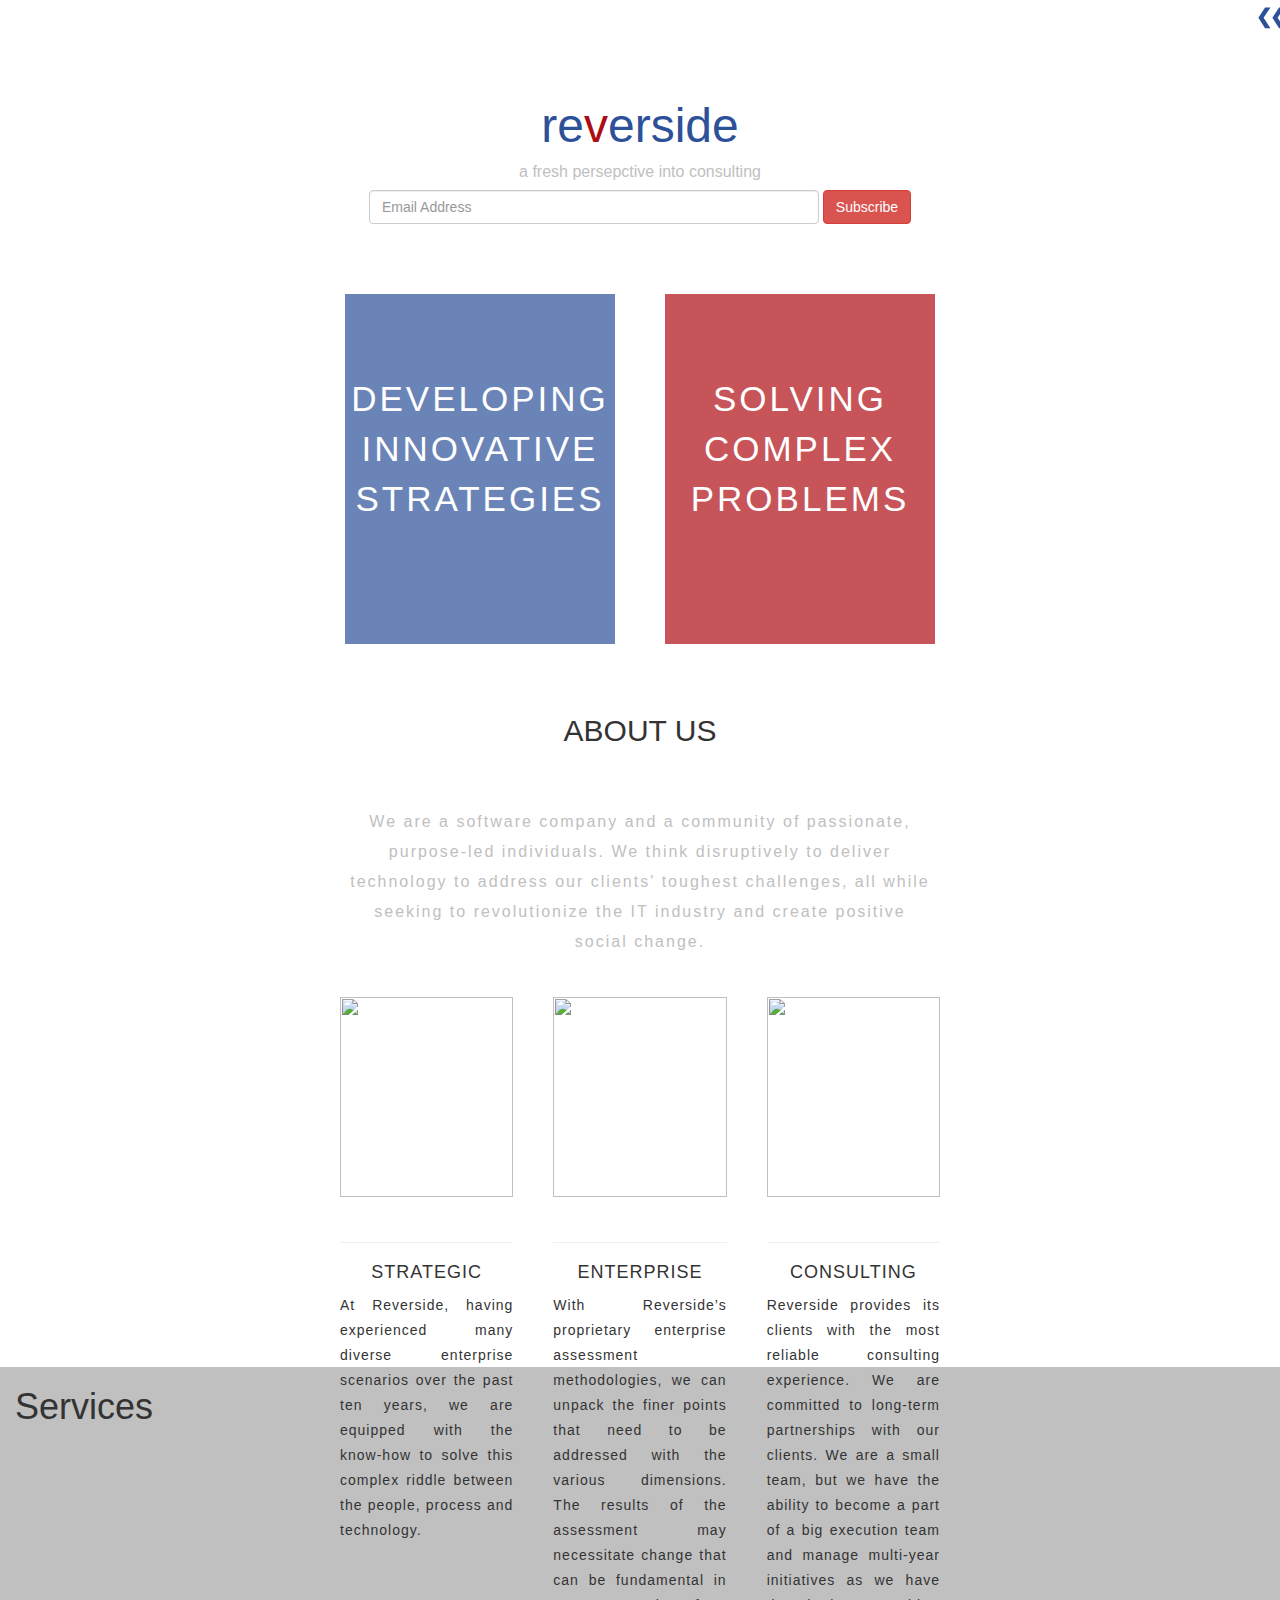
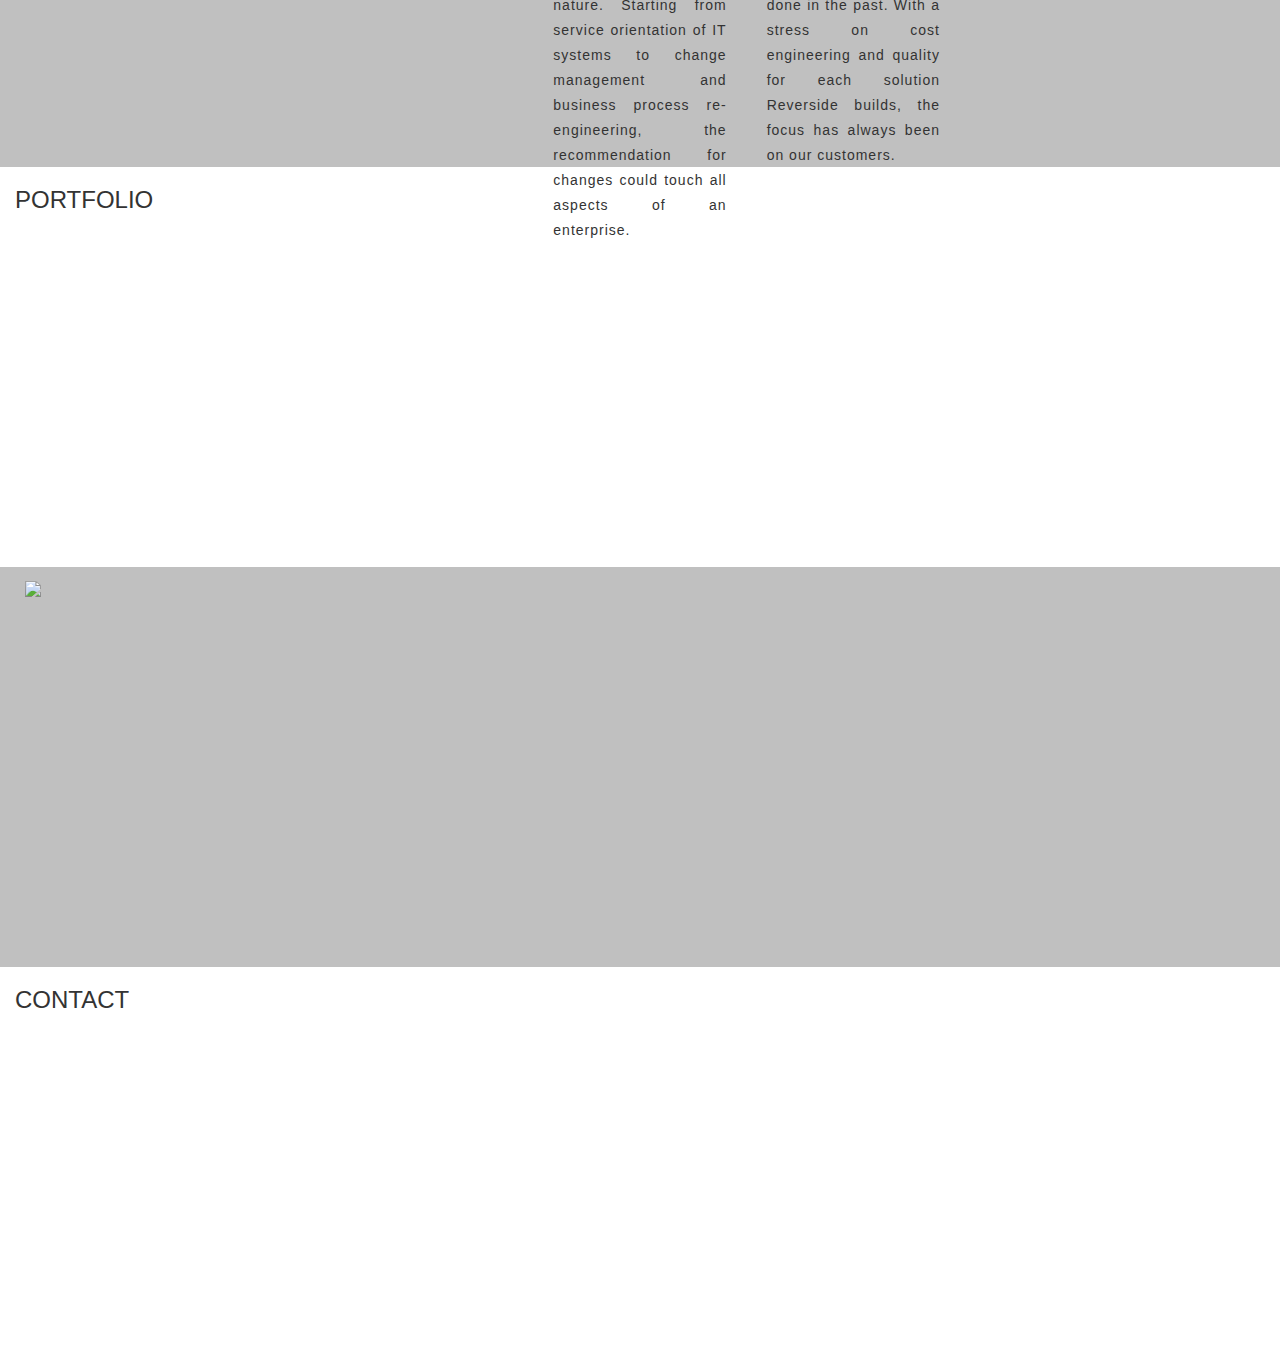
==== commit 28780efc: "Adding a test page" ====
--- a/index.html
+++ b/index.html
@@ -167,138 +167,7 @@
 	</div>
 
 
-	<div class="container">
-		<div class="row">
-			<div class="col-md-4 col-xs-6 no-padding" >
-
-				<div class="card">
-					<input type="checkbox" class="card-side-ctrl" id='card_1_rotate'>
-					<div class="card-front">
-						<div class="card-header">
-							<!-- Header if any-->
-						</div>
-						<div class="card-body">
-							<input type="radio" name="xyz" id="a" class="card-section-ctrl" checked>
-							<div class="card-section img_business_transformation" style="color: white;">
-								<div class="card-content">
-									<h1>Business Transformation</h1>
-									<br><br><br><br>
-									<button class="btn btn-info">
-										<label for='card_1_rotate' >Know More</label>
-									</button>
-								</div> <!-- end : card-content-->
-							</div> <!-- end: card-section-->
-						</div> <!-- end : card-body -->
-						<div class="card-footer">
-							<!-- Footer if any -->
-						</div>
-					</div> <!-- end :card-front -->
-					<div class="card-back" >
-						<div class="card-header text-center">
-							<label for='card_1_rotate' class="card-close"> &#10060;</label>
-						</div>
-						<div class="card-body">
-							<input type="radio" name="bts" id="bts_1" class="card-section-ctrl" checked="checked"/>
-							<div class="card-section" >
-								<div>
-									<div style="padding: 0px 20px 0px 10px;">
-										<h4>Business Process Management</h4>
-									</div>
-								</div>
-								<input type="checkbox" id="sec1" class="card-content-ctrl" />
-								<div class="card-content">
-									<img  class="image_2_1" width ="100%" height="40%">
-									<p style="padding: 5px;">
-										Want to exceed your client expectations?Want to respond to changing consumer,
-										market, and regulatory demands faster than your peers?
-									</p>
-									<label for="sec1">Read More</label>
-								</div>
-								<input type="checkbox" id="sec2" class="card-content-ctrl" />
-								<div class="card-content">
-									<div><label for="sec1">&#9650;</label></div>
-									<p style="padding: 5px;">
-										Want to respond to changing consumer, market, and regulatory demands faster
-										than your peers?<br>Want to connect the LOBs to the IT department within your
-										organization?
-									</p>
-									<div><label for="sec2">&#9660;</label></div>
-								</div>
-								<input type="checkbox" id="sec3" class="card-content-ctrl" />
-								<div class="card-content">
-									<div><label for="sec2">&#9650;</label></div>
-									<p style="padding: 5px;">
-										We has the know-how with its Business Process Management service offerings.
-										We can help in reduction of human errors and miscommunication and
-										focus stakeholders on the requirements of their role thus making
-										organization's workflow more effective, efficient and capable of adapting
-										to an ever-changing environment.
-									</p>
-									<div><label for="sec3">&#9660;</label></div>
-								</div>
-								<input type="checkbox" id="sec4" class="card-content-ctrl" />
-								<div class="card-content">
-									<div><label for="sec3">&#9650;</label></div>
-									<h4> How we do it? </h4>
-									<p style="padding: 5px;">
-										By Aligning corporate strategy with business processes.
-										By Identifying the key business drivers and processes By
-										Modeling, Analyzing and optimizing the key processes By
-										Automating the processes and monitoring to improve business
-										performance.
-									</p>
-
-								</div>
-								<div style="position: absolute; bottom: 0px; text-align: center; width: 100%;">
-									<label for="bts_1" style="font-size: 32px;"> &#9679; </label> &nbsp;&nbsp;
-									<label for="bts_2" style="font-size: 32px;"> &#9675; </label> &nbsp;&nbsp;
-									<label for="bts_3" style="font-size: 32px;"> &#9675; </label>
-								</div>
-							</div>
-							<input type="radio" name="bts" id="bts_2" class="card-section-ctrl" >
-							<div class="card-section" style="word-wrap: break-word;">
-								<div class="card-content">
-									<img class="image_2_2" style="width: 100%; height: 50%;">
-									<div style="padding: 10px 20px 0px 10px;"><h4>Enterprise Resource Planning</h4></div>
-									<p style="padding: 5px;">
-										Accounting and financial applications, Procurement,Order Processing and
-										Supplier Management,Inventory management, HR management and Payroll Functions.
-									</p>
-									<div style="position: absolute; bottom: 0px; text-align: center; width: 100%;">
-										<label for="bts_1" style="font-size: 32px;"> &#9675; </label> &nbsp;&nbsp;
-										<label for="bts_2" style="font-size: 32px;"> &#9679; </label> &nbsp;&nbsp;
-										<label for="bts_3" style="font-size: 32px;"> &#9675; </label>
-									</div>
-								</div> <!-- end: card-content -->
-							</div> <!-- end: card-section -->
-							<input type="radio" name="bts" id="bts_3" class="card-section-ctrl" >
-							<div class="card-section" style="word-wrap: break-word;">
-								<div class="card-content">
-									<img class="image_2_3" style="width: 100%; height: 50%;">
-									<div style="padding: 10px 20px 0px 10px;">
-										<h4>Business Process Re-engineering</h4>
-									</div>
-									<p style="padding: 5px;">
-										Looking for a manifold increase instead of a small percentage improvement?
-										Ready to reinvent from scratch?
-									</p>
-									<div style="position: absolute; bottom: 0px; text-align: center; width: 100%;">
-										<label for="bts_1" style="font-size: 32px;"> &#9675; </label> &nbsp;&nbsp;
-										<label for="bts_2" style="font-size: 32px;"> &#9675; </label> &nbsp;&nbsp;
-										<label for="bts_3" style="font-size: 32px;"> &#9679; </label>
-									</div>
-								</div> <!-- end: card-content-->
-							</div> <!-- end: card-section -->
-						</div>
-						<div class="card-footer text-center">
-							<!--  <label for='def'>C L O S E</label> -->
-						</div>
-					</div> <!-- /wallet-back -->
-
-				</div> <!-- /col -->
-			</div> <!-- /row -->
-		</div> <!-- /container -->
-</div>
+	</div>
 
 <script src="script.js"></script>
 
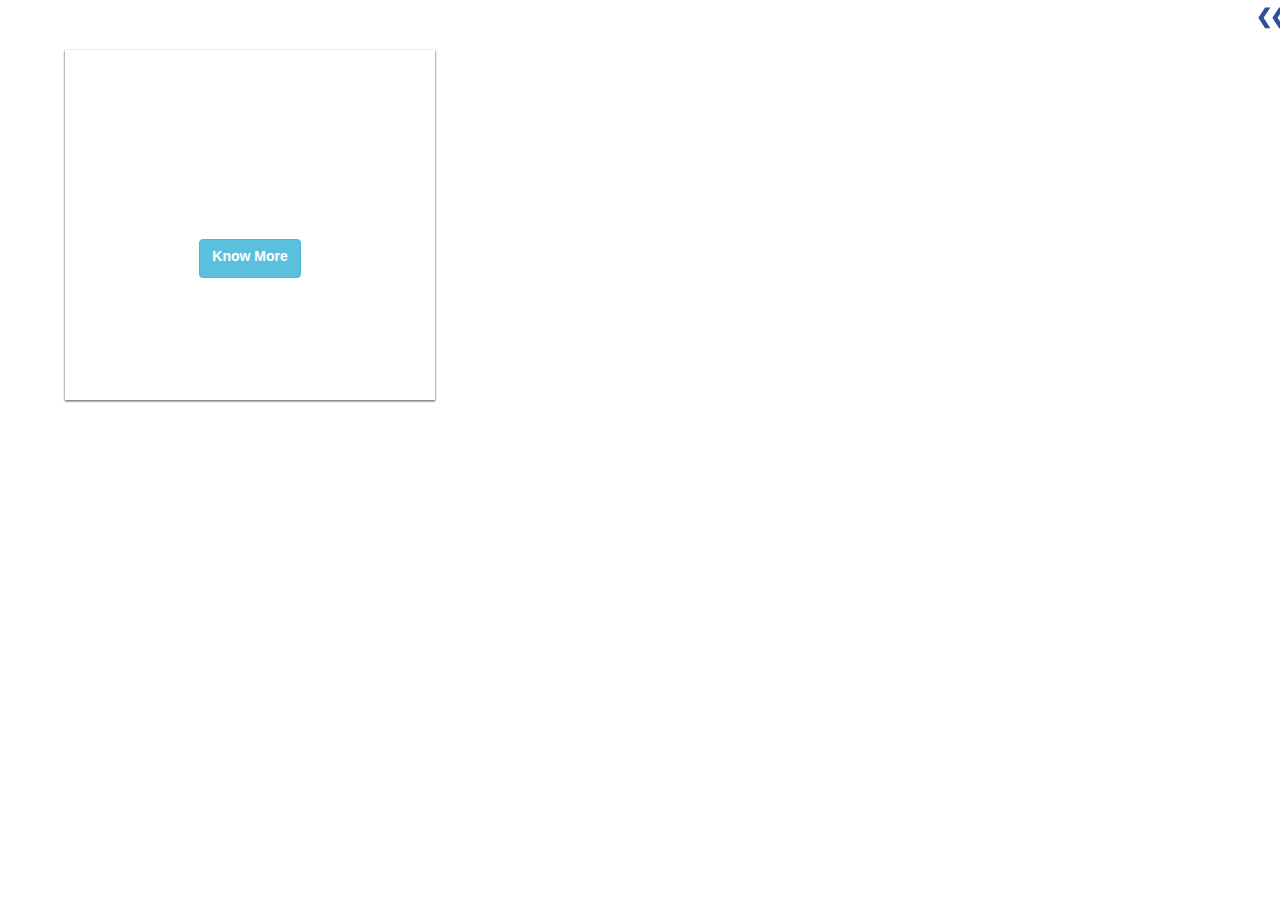
==== commit a3a634a2: "renaming for testing" ====
--- a/index.html
+++ b/index.html
@@ -1,173 +1,171 @@
 <!DOCTYPE html>
 <html lang="en">
 <head>
-  <title>Reverside</title>
-  <meta charset="utf-8">
-  <meta name="viewport" content="width=device-width, initial-scale=1">
-  <link rel="stylesheet" href="https://maxcdn.bootstrapcdn.com/bootstrap/3.3.7/css/bootstrap.min.css">
-  <link href="https://fonts.googleapis.com/css?family=Montserrat" rel="stylesheet" type="text/css">
-  <link href="https://fonts.googleapis.com/css?family=Lato" rel="stylesheet" type="text/css">
-  <link rel="stylesheet" type="text/css" href="style.css">
-  <script src="https://ajax.googleapis.com/ajax/libs/jquery/1.12.4/jquery.min.js"></script>
-  <script src="https://maxcdn.bootstrapcdn.com/bootstrap/3.3.7/js/bootstrap.min.js"></script>
+    <title>Reverside</title>
+    <meta charset="utf-8">
+    <meta name="viewport" content="width=device-width, initial-scale=1">
+    <link rel="stylesheet" href="https://maxcdn.bootstrapcdn.com/bootstrap/3.3.7/css/bootstrap.min.css">
+    <link href="https://fonts.googleapis.com/css?family=Montserrat" rel="stylesheet" type="text/css">
+    <link href="https://fonts.googleapis.com/css?family=Lato" rel="stylesheet" type="text/css">
+    <link rel="stylesheet" type="text/css" href="style.css">
+    <script src="https://ajax.googleapis.com/ajax/libs/jquery/1.12.4/jquery.min.js"></script>
+    <script src="https://maxcdn.bootstrapcdn.com/bootstrap/3.3.7/js/bootstrap.min.js"></script>
 </head>
 <body data-spy="scroll" data-target=".menu" data-offset="60">
 
 
-	  <input id="menu-ctrl" type="checkbox"/>
-	  <div class="navbar navbar-inverse menu menu-bar" >
-	    <div class="menu-btn">
-	      	<label for="menu-ctrl">&#10094;&#10094;</label>
-	    </div>
-	    <ul class="nav navbar-nav menu-list">
-	        <li><a href="#welcome">WELCOME</a></li>
-	        <li><a href="#about">ABOUT</a></li>
-	        <li><a href="#services">SERVICES</a></li>
-	        <li><a href="#portfolio">PORTFOLIO</a></li>
-	        <li><a href="#pricing">PRICING</a></li>
-	        <li><a href="#contact">CONTACT</a></li>
-	    </ul>
-	  </div>
- 
+<input id="menu-ctrl" type="checkbox"/>
+<div class="navbar navbar-inverse menu menu-bar" >
+    <div class="menu-btn">
+        <label for="menu-ctrl">&#10094;&#10094;</label>
+    </div>
+    <ul class="nav navbar-nav menu-list">
+        <li><a href="#welcome">WELCOME</a></li>
+        <li><a href="#about">ABOUT</a></li>
+        <li><a href="#services">SERVICES</a></li>
+        <li><a href="#portfolio">PORTFOLIO</a></li>
+        <li><a href="#pricing">PRICING</a></li>
+        <li><a href="#contact">CONTACT</a></li>
+    </ul>
+</div>
+
 
 <div id="content">
-  
-  <div id="welcome" class="container-fluid" style="padding-top: 80px; padding-bottom: 10px;">
-    
-    <div class="row">
-      <div class="col-md-3"></div>
-	  <div class="col-md-6 text-center" >
-	    <h1 style="font-size:3pc; color: #2D5199;">re<font style="color: #AE0C14;">v</font>erside</h1>
-	    <h4 style="font-size:1pc; color: silver;">a fresh persepctive into consulting</h4>
-	    <form class="form-inline">
-	      <div class="form-group">
-		    <input type="email" class="form-control" size="50" placeholder="Email Address">
-		  </div>
-		  <div class="form-group">
-		    <button type="button" class="btn btn-danger">Subscribe</button>
-	      </div>
-		</form>
-	  </div>
-	</div>  
-	  
-	<div class="row" style="margin-top:50px; color: white; opacity: 0.7" >
-	  <div class="col-md-3"></div>
-	  <div class="col-md-3 col-sm-12 col-xs-12" style="padding: 10px 15px 10px 15px;">
-	  	<div class="card text-center" style="background: #2D5199; padding: 80px 0px 80px 0px;">
-	  		<span style="font-size: 35px; letter-spacing: 3px;">DEVELOPING INNOVATIVE STRATEGIES</span>
-	  	</div>
-	  </div>
-	  <div class="col-md-3 col-sm-12 col-xs-12" style="padding: 10px 15px 10px 15px;">
-	  	<div class="card text-center" style="background: #AE0C14; padding: 80px 15px 80px 15px;">
-	  		<span style="font-size: 35px; letter-spacing: 3px;">SOLVING COMPLEX PROBLEMS</span>
-	  	</div>
-	  </div>
-	</div>
-	
-  </div>
+   <br><br>
+    <div class="container">
+        <div class="row">
+            <div class="col-md-4 col-sm-6 col-xs-12 no-padding" >
+
+                <div class="card">
+                    <input type="checkbox" class="card-side-ctrl" id='card_1_rotate'>
+                    <div class="card-front">
+                        <div class="card-header">
+                            <!-- Header if any-->
+                        </div>
+                        <div class="card-body">
+                            <input type="radio" name="xyz" id="a" class="card-section-ctrl" checked>
+                            <div class="card-section img_business_transformation" style="color: white;">
+                                <div class="card-content">
+                                    <h1>Business Transformation</h1>
+                                    <br><br><br><br>
+                                    <button class="btn btn-info">
+                                        <label for='card_1_rotate' >Know More</label>
+                                    </button>
+                                </div> <!-- end : card-content-->
+                            </div> <!-- end: card-section-->
+                        </div> <!-- end : card-body -->
+                        <div class="card-footer">
+                            <!-- Footer if any -->
+                        </div>
+                    </div> <!-- end :card-front -->
+                    <div class="card-back" >
+                        <div class="card-header text-center">
+                            <label for='card_1_rotate' class="card-close"> &#10060;</label>
+                        </div>
+                        <div class="card-body">
+                            <input type="radio" name="bts" id="bts_1" class="card-section-ctrl" checked="checked"/>
+                            <div class="card-section" >
+                                <div>
+                                    <div style="padding: 0px 20px 0px 10px;">
+                                        <h4>Business Process Management</h4>
+                                    </div>
+                                </div>
+                                <input type="checkbox" id="sec1" class="card-content-ctrl" />
+                                <div class="card-content">
+                                    <img  class="image_2_1" width ="100%" height="40%">
+                                    <p style="padding: 5px;">
+                                        Want to exceed your client expectations?Want to respond to changing consumer,
+                                        market, and regulatory demands faster than your peers?
+                                    </p>
+                                    <label for="sec1">Read More</label>
+                                </div>
+                                <input type="checkbox" id="sec2" class="card-content-ctrl" />
+                                <div class="card-content">
+                                    <div><label for="sec1">&#9650;</label></div>
+                                    <p style="padding: 5px;">
+                                        Want to respond to changing consumer, market, and regulatory demands faster
+                                        than your peers?<br>Want to connect the LOBs to the IT department within your
+                                        organization?
+                                    </p>
+                                    <div><label for="sec2">&#9660;</label></div>
+                                </div>
+                                <input type="checkbox" id="sec3" class="card-content-ctrl" />
+                                <div class="card-content">
+                                    <div><label for="sec2">&#9650;</label></div>
+                                    <p style="padding: 5px;">
+                                        We has the know-how with its Business Process Management service offerings.
+                                        We can help in reduction of human errors and miscommunication and
+                                        focus stakeholders on the requirements of their role thus making
+                                        organization's workflow more effective, efficient and capable of adapting
+                                        to an ever-changing environment.
+                                    </p>
+                                    <div><label for="sec3">&#9660;</label></div>
+                                </div>
+                                <input type="checkbox" id="sec4" class="card-content-ctrl" />
+                                <div class="card-content">
+                                    <div><label for="sec3">&#9650;</label></div>
+                                    <h4> How we do it? </h4>
+                                    <p style="padding: 5px;">
+                                        By Aligning corporate strategy with business processes.
+                                        By Identifying the key business drivers and processes By
+                                        Modeling, Analyzing and optimizing the key processes By
+                                        Automating the processes and monitoring to improve business
+                                        performance.
+                                    </p>
+
+                                </div>
+                                <div style="position: absolute; bottom: 0px; text-align: center; width: 100%;">
+                                    <label for="bts_1" style="font-size: 32px;"> &#9679; </label> &nbsp;&nbsp;
+                                    <label for="bts_2" style="font-size: 32px;"> &#9675; </label> &nbsp;&nbsp;
+                                    <label for="bts_3" style="font-size: 32px;"> &#9675; </label>
+                                </div>
+                            </div>
+                            <input type="radio" name="bts" id="bts_2" class="card-section-ctrl" >
+                            <div class="card-section" style="word-wrap: break-word;">
+                                <div class="card-content">
+                                    <img class="image_2_2" style="width: 100%; height: 50%;">
+                                    <div style="padding: 10px 20px 0px 10px;"><h4>Enterprise Resource Planning</h4></div>
+                                    <p style="padding: 5px;">
+                                        Accounting and financial applications, Procurement,Order Processing and
+                                        Supplier Management,Inventory management, HR management and Payroll Functions.
+                                    </p>
+                                    <div style="position: absolute; bottom: 0px; text-align: center; width: 100%;">
+                                        <label for="bts_1" style="font-size: 32px;"> &#9675; </label> &nbsp;&nbsp;
+                                        <label for="bts_2" style="font-size: 32px;"> &#9679; </label> &nbsp;&nbsp;
+                                        <label for="bts_3" style="font-size: 32px;"> &#9675; </label>
+                                    </div>
+                                </div> <!-- end: card-content -->
+                            </div> <!-- end: card-section -->
+                            <input type="radio" name="bts" id="bts_3" class="card-section-ctrl" >
+                            <div class="card-section" style="word-wrap: break-word;">
+                                <div class="card-content">
+                                    <img class="image_2_3" style="width: 100%; height: 50%;">
+                                    <div style="padding: 10px 20px 0px 10px;">
+                                        <h4>Business Process Re-engineering</h4>
+                                    </div>
+                                    <p style="padding: 5px;">
+                                        Looking for a manifold increase instead of a small percentage improvement?
+                                        Ready to reinvent from scratch?
+                                    </p>
+                                    <div style="position: absolute; bottom: 0px; text-align: center; width: 100%;">
+                                        <label for="bts_1" style="font-size: 32px;"> &#9675; </label> &nbsp;&nbsp;
+                                        <label for="bts_2" style="font-size: 32px;"> &#9675; </label> &nbsp;&nbsp;
+                                        <label for="bts_3" style="font-size: 32px;"> &#9679; </label>
+                                    </div>
+                                </div> <!-- end: card-content-->
+                            </div> <!-- end: card-section -->
+                        </div>
+                        <div class="card-footer text-center">
+                            <!--  <label for='def'>C L O S E</label> -->
+                        </div>
+                    </div> <!-- /wallet-back -->
+
+                </div> <!-- /col -->
+            </div> <!-- /row -->
+        </div> <!-- /container -->
 
 
-
-
-	<!-- Container (About Section) -->
-	<div id="about" class="container-fluid" >
-	   <div class="row">
-	   		<div class="col-md-12 text-center">
-	   		<br>
-	   			<h2>ABOUT US</h2>
-	   			<br><br>
-	   		</div>
-	   </div>
-	   <div class="row">
-	   		<div class="col-md-3">
-	   		</div>
-	   		<div class="col-md-6 text-center">
-	   			<p style='padding: 10px 15px 10px 15px; font-size: 16px; color: silver; font-family: Arial,sans-serif; line-height: 30px;letter-spacing: 2px;text-rendering: optimizeLegibility;text-size-adjust: initial;'>
-	        	 We are a software company and a community of passionate, purpose-led individuals. We think disruptively to deliver technology to address our clients' toughest challenges, all while seeking to revolutionize the IT industry and create positive social change.
-	        	</p>
-	   		</div>
-	   </div>
-	   <div class="row" style="font-size: 14px; line-height: 25px; letter-spacing: 1px;">
-	        <div class="col-md-3">
-	   		</div>
-	   	    <div class="col-md-2 text-center" style="padding: 10px 10px 10px 10px;">
-	   	    	<div class="card">
-	   	    		<div class="front">
-			   	        <img src="http://fravahar.persiangig.com/management/Strategic%20Thinking.png" width="100%" height="200px;">
-			   	        <br><br>
-			   	        <hr>
-			   	        <h4>STRATEGIC</h4>
-		   	        </div>
-		   	    	<div class="back">
-		   	    		<p style="text-align: justify;  font-size: 14px; font-family: Arial,sans-serif;" >At Reverside, having experienced many diverse enterprise scenarios over the past ten years, we are equipped with the know-how to solve this complex riddle between the people, process and technology.</p>
-		   	    	</div> 
-	   	    	</div>
-	   	    </div>
-	   	    <div class="col-md-2 text-center" style="padding: 10px 10px 10px 10px;">
-	   			<div class="card">
-	   				<div class="front">
-	   					<img src="https://initiativeready.com/media/com_hikashop/upload/methodology.png" width="100%" height="200px;">
-		   				 <br><br>
-			   	        <hr>
-			   			<h4>ENTERPRISE</h4>
-	   				</div>
-	   				
-		   			<div class="back">
-		   				<p style="text-align: justify; font-size: 14px;">With Reverside’s proprietary enterprise assessment methodologies, we can unpack the finer points that need to be addressed with the various dimensions. The results of the assessment may necessitate change that can be fundamental in nature. Starting from service orientation of IT systems to change management and business process re-engineering, the recommendation for changes could touch all aspects of an enterprise.</p>
-		   			</div>  			
-	   			</div>
-	   		</div>
-	   		<div class="col-md-2 text-center" style="padding: 10px 10px 10px 10px;">
-	   			<div class="card">
-	   				<div class="front">
-	   					<img src="http://asiabearingco.com/best-bearing-shop-in-lucknow-kanpur-delhi-varanasi-barabanki/wp-content/uploads/2015/09/clients.png" width="100%" height="200px;">
-		   				 <br><br>
-			   	        <hr>
-				   		<h4>CONSULTING</h4>
-	   				</div>
-	   				
-	   				<div class="back">
-	   					<p style="text-align: justify; font-size: 14px;">Reverside provides its clients with the most reliable consulting experience. We are committed to long-term partnerships with our clients. We are a small team, but we have the ability to become a part of a big execution team and manage multi-year initiatives as we have done in the past. With a stress on cost engineering and quality for each solution Reverside builds, the focus has always been on our customers.</p>
-	   				</div>
-			   		
-	   			</div>
-	   		
-	   	    </div>
-	   		
-	   </div>
-
-	</div>
-
-	<!-- Container (Services Section) -->
-	<div id="services" class="container-fluid" style="height: 400px; background: silver;" >
-		<h1>Services</h1>
-	</div>
-
-	<!-- Container (Portfolio Section) -->
-	<div id="portfolio" class="container-fluid" style="height: 400px; background: white;">
-	 	<h3>PORTFOLIO</h3>
-	</div>
-
-
-
-	<!-- Container (Pricing Section) -->
-	<div id="clients" class="container-fluid" style="height: 400px; background: silver;">
-	  	<div class="row">
-	  		<div class="col-md-3">
-	  			<div class="card">
-	  				<img src="https://static.wixstatic.com/media/a83b83_30c35e15a3074211becf59ff3b153c80.png/v1/fill/w_187,h_81,al_c,q_80,usm_0.66_1.00_0.01/a83b83_30c35e15a3074211becf59ff3b153c80.webp">
-	  			</div>
-	  		</div>
-	  	</div>
-	</div>
-
-	<!-- Container (Contact Section) -->
-	<div id="contact" class="container-fluid bg-grey" style="height: 400px; background: white;">
-	  	<h3>CONTACT</h3>
-	</div>
-
-
-	</div>
+</div>
 
 <script src="script.js"></script>
 
